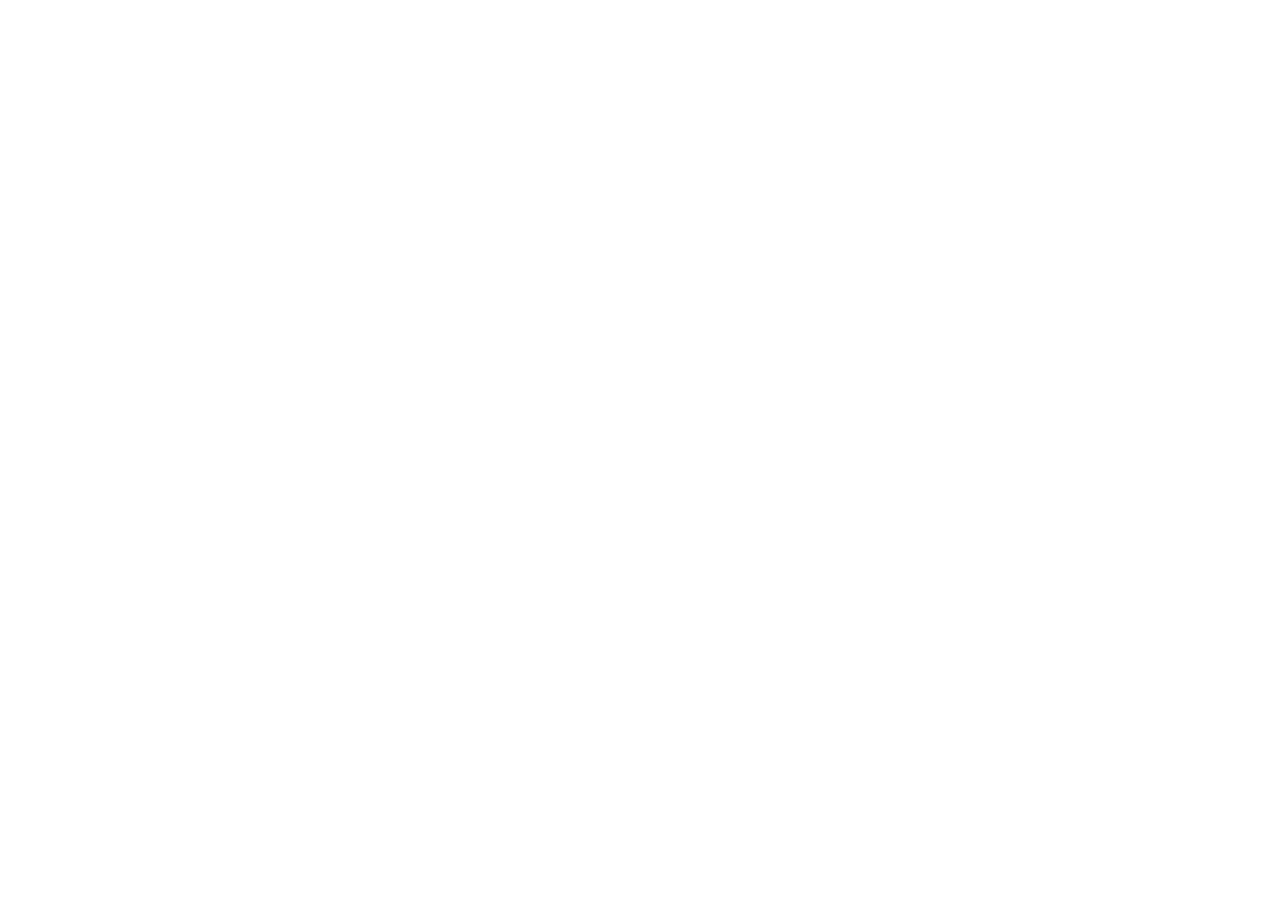
==== index.html @ fb5edd73 "update: latest changes" ====
<!doctype html>
<html lang="en">
  <head>
    <meta charset="UTF-8" />
    <meta name="viewport" content="width=device-width, initial-scale=1.0" />
    <title>CodeAudit Report</title>
  </head>
  <body>
    <div id="root"></div>
    <script type="module" src="/src/main.tsx"></script>
  </body>
</html>
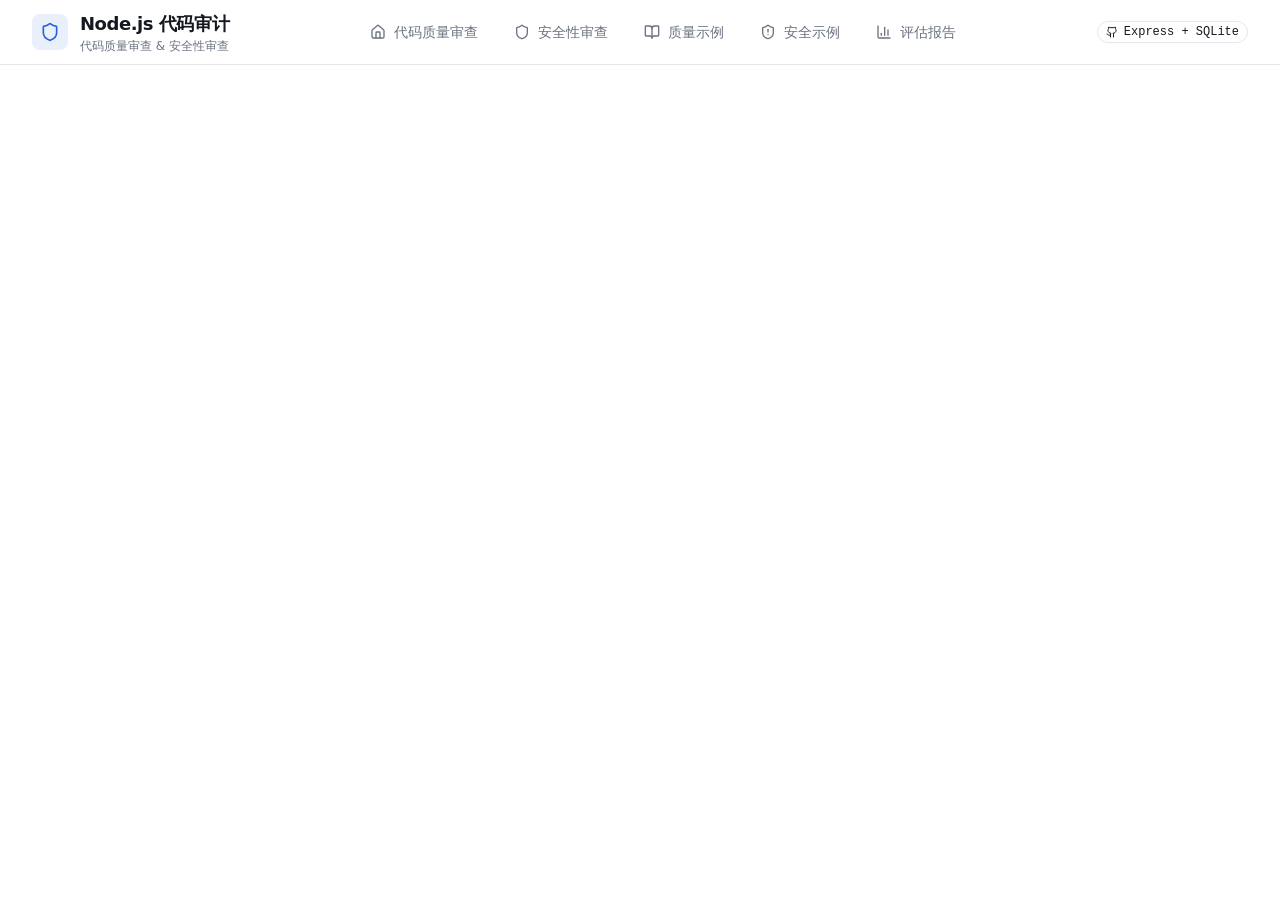
==== commit eef20f9d: "deploy: add evaluation report + nav button + readme update" ====
--- a/index.html
+++ b/index.html
@@ -4,9 +4,10 @@
     <meta charset="UTF-8" />
     <meta name="viewport" content="width=device-width, initial-scale=1.0" />
     <title>CodeAudit Report</title>
+    <script type="module" crossorigin src="./assets/index-CVTYRbYo.js"></script>
+    <link rel="stylesheet" crossorigin href="./assets/index-BTT6XHbh.css">
   </head>
   <body>
     <div id="root"></div>
-    <script type="module" src="/src/main.tsx"></script>
   </body>
 </html>
--- a/assets/index-BTT6XHbh.css
+++ b/assets/index-BTT6XHbh.css
@@ -0,0 +1 @@
+*,:before,:after{--tw-border-spacing-x: 0;--tw-border-spacing-y: 0;--tw-translate-x: 0;--tw-translate-y: 0;--tw-rotate: 0;--tw-skew-x: 0;--tw-skew-y: 0;--tw-scale-x: 1;--tw-scale-y: 1;--tw-pan-x: ;--tw-pan-y: ;--tw-pinch-zoom: ;--tw-scroll-snap-strictness: proximity;--tw-gradient-from-position: ;--tw-gradient-via-position: ;--tw-gradient-to-position: ;--tw-ordinal: ;--tw-slashed-zero: ;--tw-numeric-figure: ;--tw-numeric-spacing: ;--tw-numeric-fraction: ;--tw-ring-inset: ;--tw-ring-offset-width: 0px;--tw-ring-offset-color: #fff;--tw-ring-color: rgb(59 130 246 / .5);--tw-ring-offset-shadow: 0 0 #0000;--tw-ring-shadow: 0 0 #0000;--tw-shadow: 0 0 #0000;--tw-shadow-colored: 0 0 #0000;--tw-blur: ;--tw-brightness: ;--tw-contrast: ;--tw-grayscale: ;--tw-hue-rotate: ;--tw-invert: ;--tw-saturate: ;--tw-sepia: ;--tw-drop-shadow: ;--tw-backdrop-blur: ;--tw-backdrop-brightness: ;--tw-backdrop-contrast: ;--tw-backdrop-grayscale: ;--tw-backdrop-hue-rotate: ;--tw-backdrop-invert: ;--tw-backdrop-opacity: ;--tw-backdrop-saturate: ;--tw-backdrop-sepia: ;--tw-contain-size: ;--tw-contain-layout: ;--tw-contain-paint: ;--tw-contain-style: }::backdrop{--tw-border-spacing-x: 0;--tw-border-spacing-y: 0;--tw-translate-x: 0;--tw-translate-y: 0;--tw-rotate: 0;--tw-skew-x: 0;--tw-skew-y: 0;--tw-scale-x: 1;--tw-scale-y: 1;--tw-pan-x: ;--tw-pan-y: ;--tw-pinch-zoom: ;--tw-scroll-snap-strictness: proximity;--tw-gradient-from-position: ;--tw-gradient-via-position: ;--tw-gradient-to-position: ;--tw-ordinal: ;--tw-slashed-zero: ;--tw-numeric-figure: ;--tw-numeric-spacing: ;--tw-numeric-fraction: ;--tw-ring-inset: ;--tw-ring-offset-width: 0px;--tw-ring-offset-color: #fff;--tw-ring-color: rgb(59 130 246 / .5);--tw-ring-offset-shadow: 0 0 #0000;--tw-ring-shadow: 0 0 #0000;--tw-shadow: 0 0 #0000;--tw-shadow-colored: 0 0 #0000;--tw-blur: ;--tw-brightness: ;--tw-contrast: ;--tw-grayscale: ;--tw-hue-rotate: ;--tw-invert: ;--tw-saturate: ;--tw-sepia: ;--tw-drop-shadow: ;--tw-backdrop-blur: ;--tw-backdrop-brightness: ;--tw-backdrop-contrast: ;--tw-backdrop-grayscale: ;--tw-backdrop-hue-rotate: ;--tw-backdrop-invert: ;--tw-backdrop-opacity: ;--tw-backdrop-saturate: ;--tw-backdrop-sepia: ;--tw-contain-size: ;--tw-contain-layout: ;--tw-contain-paint: ;--tw-contain-style: }*,:before,:after{box-sizing:border-box;border-width:0;border-style:solid;border-color:#e5e7eb}:before,:after{--tw-content: ""}html,:host{line-height:1.5;-webkit-text-size-adjust:100%;-moz-tab-size:4;-o-tab-size:4;tab-size:4;font-family:ui-sans-serif,system-ui,sans-serif,"Apple Color Emoji","Segoe UI Emoji",Segoe UI Symbol,"Noto Color Emoji";font-feature-settings:normal;font-variation-settings:normal;-webkit-tap-highlight-color:transparent}body{margin:0;line-height:inherit}hr{height:0;color:inherit;border-top-width:1px}abbr:where([title]){-webkit-text-decoration:underline dotted;text-decoration:underline dotted}h1,h2,h3,h4,h5,h6{font-size:inherit;font-weight:inherit}a{color:inherit;text-decoration:inherit}b,strong{font-weight:bolder}code,kbd,samp,pre{font-family:ui-monospace,SFMono-Regular,Menlo,Monaco,Consolas,Liberation Mono,Courier New,monospace;font-feature-settings:normal;font-variation-settings:normal;font-size:1em}small{font-size:80%}sub,sup{font-size:75%;line-height:0;position:relative;vertical-align:baseline}sub{bottom:-.25em}sup{top:-.5em}table{text-indent:0;border-color:inherit;border-collapse:collapse}button,input,optgroup,select,textarea{font-family:inherit;font-feature-settings:inherit;font-variation-settings:inherit;font-size:100%;font-weight:inherit;line-height:inherit;letter-spacing:inherit;color:inherit;margin:0;padding:0}button,select{text-transform:none}button,input:where([type=button]),input:where([type=reset]),input:where([type=submit]){-webkit-appearance:button;background-color:transparent;background-image:none}:-moz-focusring{outline:auto}:-moz-ui-invalid{box-shadow:none}progress{vertical-align:baseline}::-webkit-inner-spin-button,::-webkit-outer-spin-button{height:auto}[type=search]{-webkit-appearance:textfield;outline-offset:-2px}::-webkit-search-decoration{-webkit-appearance:none}::-webkit-file-upload-button{-webkit-appearance:button;font:inherit}summary{display:list-item}blockquote,dl,dd,h1,h2,h3,h4,h5,h6,hr,figure,p,pre{margin:0}fieldset{margin:0;padding:0}legend{padding:0}ol,ul,menu{list-style:none;margin:0;padding:0}dialog{padding:0}textarea{resize:vertical}input::-moz-placeholder,textarea::-moz-placeholder{opacity:1;color:#9ca3af}input::placeholder,textarea::placeholder{opacity:1;color:#9ca3af}button,[role=button]{cursor:pointer}:disabled{cursor:default}img,svg,video,canvas,audio,iframe,embed,object{display:block;vertical-align:middle}img,video{max-width:100%;height:auto}[hidden]:where(:not([hidden=until-found])){display:none}:root{--background: 0 0% 100%;--foreground: 220 20% 10%;--card: 0 0% 100%;--card-foreground: 220 20% 10%;--popover: 0 0% 100%;--popover-foreground: 220 20% 10%;--primary: 220 70% 50%;--primary-foreground: 0 0% 100%;--secondary: 220 14% 96%;--secondary-foreground: 220 20% 20%;--muted: 220 14% 96%;--muted-foreground: 220 9% 46%;--accent: 220 14% 96%;--accent-foreground: 220 20% 20%;--destructive: 0 72% 51%;--destructive-foreground: 0 0% 100%;--border: 220 13% 91%;--input: 220 13% 91%;--ring: 220 70% 50%;--radius: .5rem;--sidebar-background: 0 0% 98%;--sidebar-foreground: 240 5% 26%;--sidebar-primary: 240 6% 10%;--sidebar-primary-foreground: 0 0% 98%;--sidebar-accent: 240 5% 96%;--sidebar-accent-foreground: 240 6% 10%;--sidebar-border: 220 13% 91%;--sidebar-ring: 220 70% 50%;--chart-1: 220 70% 50%;--chart-2: 160 60% 45%;--chart-3: 30 80% 55%;--chart-4: 280 65% 60%;--chart-5: 340 75% 55%}.dark{--background: 220 20% 6%;--foreground: 0 0% 95%;--card: 220 18% 10%;--card-foreground: 0 0% 95%;--popover: 220 18% 10%;--popover-foreground: 0 0% 95%;--primary: 220 70% 55%;--primary-foreground: 0 0% 100%;--secondary: 220 15% 18%;--secondary-foreground: 0 0% 90%;--muted: 220 15% 18%;--muted-foreground: 220 10% 60%;--accent: 220 15% 18%;--accent-foreground: 0 0% 90%;--destructive: 0 62% 55%;--destructive-foreground: 0 0% 100%;--border: 220 15% 20%;--input: 220 15% 20%;--ring: 220 70% 55%;--chart-1: 220 70% 55%;--chart-2: 160 60% 50%;--chart-3: 30 80% 60%;--chart-4: 280 65% 65%;--chart-5: 340 75% 60%}*{border-color:hsl(var(--border))}body{background-color:hsl(var(--background));color:hsl(var(--foreground));-webkit-font-smoothing:antialiased;-moz-osx-font-smoothing:grayscale}.audit-card{border-radius:var(--radius);border-width:1px;background-color:hsl(var(--card));padding:1.5rem;transition-property:all;transition-timing-function:cubic-bezier(.4,0,.2,1);transition-duration:.2s;animation-duration:.2s}.audit-card:hover{border-color:hsl(var(--primary) / .2);--tw-shadow: 0 4px 6px -1px rgb(0 0 0 / .1), 0 2px 4px -2px rgb(0 0 0 / .1);--tw-shadow-colored: 0 4px 6px -1px var(--tw-shadow-color), 0 2px 4px -2px var(--tw-shadow-color);box-shadow:var(--tw-ring-offset-shadow, 0 0 #0000),var(--tw-ring-shadow, 0 0 #0000),var(--tw-shadow)}.severity-badge-notice{display:inline-flex;align-items:center;gap:.25rem;border-radius:9999px;border-width:1px;--tw-border-opacity: 1;border-color:rgb(229 231 235 / var(--tw-border-opacity, 1));--tw-bg-opacity: 1;background-color:rgb(243 244 246 / var(--tw-bg-opacity, 1));padding:.125rem .5rem;font-size:.75rem;line-height:1rem;font-weight:500;--tw-text-opacity: 1;color:rgb(55 65 81 / var(--tw-text-opacity, 1))}.severity-badge-notice:is(.dark *){--tw-border-opacity: 1;border-color:rgb(55 65 81 / var(--tw-border-opacity, 1));--tw-bg-opacity: 1;background-color:rgb(31 41 55 / var(--tw-bg-opacity, 1));--tw-text-opacity: 1;color:rgb(156 163 175 / var(--tw-text-opacity, 1))}.severity-badge-critical{display:inline-flex;align-items:center;gap:.375rem;border-radius:9999px;--tw-bg-opacity: 1;background-color:rgb(254 226 226 / var(--tw-bg-opacity, 1));padding:.125rem .625rem;font-size:.75rem;line-height:1rem;font-weight:600;--tw-text-opacity: 1;color:rgb(185 28 28 / var(--tw-text-opacity, 1))}.severity-badge-critical:is(.dark *){background-color:#7f1d1d4d;--tw-text-opacity: 1;color:rgb(248 113 113 / var(--tw-text-opacity, 1))}.severity-badge-warning{display:inline-flex;align-items:center;gap:.375rem;border-radius:9999px;--tw-bg-opacity: 1;background-color:rgb(254 243 199 / var(--tw-bg-opacity, 1));padding:.125rem .625rem;font-size:.75rem;line-height:1rem;font-weight:600;--tw-text-opacity: 1;color:rgb(180 83 9 / var(--tw-text-opacity, 1))}.severity-badge-warning:is(.dark *){background-color:#78350f4d;--tw-text-opacity: 1;color:rgb(251 191 36 / var(--tw-text-opacity, 1))}.severity-badge-info{display:inline-flex;align-items:center;gap:.375rem;border-radius:9999px;--tw-bg-opacity: 1;background-color:rgb(219 234 254 / var(--tw-bg-opacity, 1));padding:.125rem .625rem;font-size:.75rem;line-height:1rem;font-weight:600;--tw-text-opacity: 1;color:rgb(29 78 216 / var(--tw-text-opacity, 1))}.severity-badge-info:is(.dark *){background-color:#1e3a8a4d;--tw-text-opacity: 1;color:rgb(96 165 250 / var(--tw-text-opacity, 1))}.code-block{overflow-x:auto;border-radius:calc(var(--radius) - 2px);--tw-bg-opacity: 1;background-color:rgb(2 6 23 / var(--tw-bg-opacity, 1));padding:1rem;font-family:ui-monospace,SFMono-Regular,Menlo,Monaco,Consolas,Liberation Mono,Courier New,monospace;font-size:.875rem;line-height:1.25rem;--tw-text-opacity: 1;color:rgb(241 245 249 / var(--tw-text-opacity, 1))}.checklist-item{display:flex;align-items:flex-start;gap:.75rem;border-radius:var(--radius);padding:.75rem 1rem;transition-property:color,background-color,border-color,text-decoration-color,fill,stroke;transition-timing-function:cubic-bezier(.4,0,.2,1);transition-duration:.15s}.checklist-item:hover{background-color:hsl(var(--muted) / .5)}.sr-only{position:absolute;width:1px;height:1px;padding:0;margin:-1px;overflow:hidden;clip:rect(0,0,0,0);white-space:nowrap;border-width:0}.pointer-events-none{pointer-events:none}.visible{visibility:visible}.invisible{visibility:hidden}.static{position:static}.fixed{position:fixed}.absolute{position:absolute}.relative{position:relative}.sticky{position:sticky}.inset-0{inset:0}.inset-x-0{left:0;right:0}.inset-y-0{top:0;bottom:0}.-bottom-12{bottom:-3rem}.-left-12{left:-3rem}.-right-12{right:-3rem}.-top-12{top:-3rem}.bottom-0{bottom:0}.left-0{left:0}.left-1\/2{left:50%}.left-2{left:.5rem}.left-\[50\%\]{left:50%}.right-0{right:0}.right-1{right:.25rem}.right-2{right:.5rem}.right-3{right:.75rem}.right-4{right:1rem}.top-0{top:0}.top-1\.5{top:.375rem}.top-1\/2{top:50%}.top-3\.5{top:.875rem}.top-4{top:1rem}.top-\[1px\]{top:1px}.top-\[50\%\]{top:50%}.top-\[60\%\]{top:60%}.top-full{top:100%}.isolate{isolation:isolate}.z-10{z-index:10}.z-20{z-index:20}.z-50{z-index:50}.z-\[1\]{z-index:1}.order-first{order:-9999}.order-last{order:9999}.col-start-2{grid-column-start:2}.row-span-2{grid-row:span 2 / span 2}.row-start-1{grid-row-start:1}.\!m-0{margin:0!important}.-mx-1{margin-left:-.25rem;margin-right:-.25rem}.-my-2{margin-top:-.5rem;margin-bottom:-.5rem}.mx-2{margin-left:.5rem;margin-right:.5rem}.mx-3\.5{margin-left:.875rem;margin-right:.875rem}.mx-auto{margin-left:auto;margin-right:auto}.my-0{margin-top:0;margin-bottom:0}.my-0\.5{margin-top:.125rem;margin-bottom:.125rem}.my-1{margin-top:.25rem;margin-bottom:.25rem}.-ml-4{margin-left:-1rem}.-mt-4{margin-top:-1rem}.mb-2{margin-bottom:.5rem}.mb-3{margin-bottom:.75rem}.mb-4{margin-bottom:1rem}.ml-1{margin-left:.25rem}.ml-4{margin-left:1rem}.ml-auto{margin-left:auto}.mt-0\.5{margin-top:.125rem}.mt-1{margin-top:.25rem}.mt-1\.5{margin-top:.375rem}.mt-2{margin-top:.5rem}.mt-4{margin-top:1rem}.mt-5{margin-top:1.25rem}.mt-6{margin-top:1.5rem}.mt-8{margin-top:2rem}.mt-auto{margin-top:auto}.line-clamp-1{overflow:hidden;display:-webkit-box;-webkit-box-orient:vertical;-webkit-line-clamp:1}.line-clamp-2{overflow:hidden;display:-webkit-box;-webkit-box-orient:vertical;-webkit-line-clamp:2}.block{display:block}.flex{display:flex}.inline-flex{display:inline-flex}.table{display:table}.table-caption{display:table-caption}.table-cell{display:table-cell}.table-row{display:table-row}.grid{display:grid}.hidden{display:none}.aspect-square{aspect-ratio:1 / 1}.aspect-video{aspect-ratio:16 / 9}.size-10{width:2.5rem;height:2.5rem}.size-2{width:.5rem;height:.5rem}.size-2\.5{width:.625rem;height:.625rem}.size-3{width:.75rem;height:.75rem}.size-3\.5{width:.875rem;height:.875rem}.size-4{width:1rem;height:1rem}.size-6{width:1.5rem;height:1.5rem}.size-7{width:1.75rem;height:1.75rem}.size-8{width:2rem;height:2rem}.size-9{width:2.25rem;height:2.25rem}.size-auto{width:auto;height:auto}.size-full{width:100%;height:100%}.h-1\.5{height:.375rem}.h-10{height:2.5rem}.h-12{height:3rem}.h-16{height:4rem}.h-2{height:.5rem}.h-2\.5{height:.625rem}.h-20{height:5rem}.h-3{height:.75rem}.h-3\.5{height:.875rem}.h-4{height:1rem}.h-5{height:1.25rem}.h-6{height:1.5rem}.h-7{height:1.75rem}.h-8{height:2rem}.h-9{height:2.25rem}.h-\[1\.15rem\]{height:1.15rem}.h-\[calc\(100\%-1px\)\]{height:calc(100% - 1px)}.h-\[var\(--radix-navigation-menu-viewport-height\)\]{height:var(--radix-navigation-menu-viewport-height)}.h-\[var\(--radix-select-trigger-height\)\]{height:var(--radix-select-trigger-height)}.h-auto{height:auto}.h-full{height:100%}.h-px{height:1px}.h-svh{height:100svh}.max-h-\[300px\]{max-height:300px}.max-h-\[60vh\]{max-height:60vh}.min-h-0{min-height:0px}.min-h-16{min-height:4rem}.min-h-4{min-height:1rem}.min-h-screen{min-height:100vh}.min-h-svh{min-height:100svh}.w-0{width:0px}.w-1{width:.25rem}.w-10{width:2.5rem}.w-12{width:3rem}.w-2{width:.5rem}.w-2\.5{width:.625rem}.w-20{width:5rem}.w-3{width:.75rem}.w-3\.5{width:.875rem}.w-3\/4{width:75%}.w-4{width:1rem}.w-5{width:1.25rem}.w-6{width:1.5rem}.w-64{width:16rem}.w-72{width:18rem}.w-8{width:2rem}.w-9{width:2.25rem}.w-\[100px\]{width:100px}.w-auto{width:auto}.w-fit{width:-moz-fit-content;width:fit-content}.w-full{width:100%}.w-max{width:-moz-max-content;width:max-content}.w-px{width:1px}.min-w-0{min-width:0px}.min-w-10{min-width:2.5rem}.min-w-5{min-width:1.25rem}.min-w-8{min-width:2rem}.min-w-9{min-width:2.25rem}.min-w-\[12rem\]{min-width:12rem}.min-w-\[8rem\]{min-width:8rem}.min-w-\[var\(--radix-select-trigger-width\)\]{min-width:var(--radix-select-trigger-width)}.max-w-2xl{max-width:42rem}.max-w-7xl{max-width:80rem}.max-w-\[calc\(100\%-2rem\)\]{max-width:calc(100% - 2rem)}.max-w-max{max-width:-moz-max-content;max-width:max-content}.max-w-sm{max-width:24rem}.max-w-xl{max-width:36rem}.flex-1{flex:1 1 0%}.shrink-0{flex-shrink:0}.grow{flex-grow:1}.grow-0{flex-grow:0}.basis-full{flex-basis:100%}.caption-bottom{caption-side:bottom}.border-collapse{border-collapse:collapse}.-translate-x-1\/2{--tw-translate-x: -50%;transform:translate(var(--tw-translate-x),var(--tw-translate-y)) rotate(var(--tw-rotate)) skew(var(--tw-skew-x)) skewY(var(--tw-skew-y)) scaleX(var(--tw-scale-x)) scaleY(var(--tw-scale-y))}.-translate-x-px{--tw-translate-x: -1px;transform:translate(var(--tw-translate-x),var(--tw-translate-y)) rotate(var(--tw-rotate)) skew(var(--tw-skew-x)) skewY(var(--tw-skew-y)) scaleX(var(--tw-scale-x)) scaleY(var(--tw-scale-y))}.-translate-y-1\/2{--tw-translate-y: -50%;transform:translate(var(--tw-translate-x),var(--tw-translate-y)) rotate(var(--tw-rotate)) skew(var(--tw-skew-x)) skewY(var(--tw-skew-y)) scaleX(var(--tw-scale-x)) scaleY(var(--tw-scale-y))}.translate-x-\[-50\%\]{--tw-translate-x: -50%;transform:translate(var(--tw-translate-x),var(--tw-translate-y)) rotate(var(--tw-rotate)) skew(var(--tw-skew-x)) skewY(var(--tw-skew-y)) scaleX(var(--tw-scale-x)) scaleY(var(--tw-scale-y))}.translate-x-px{--tw-translate-x: 1px;transform:translate(var(--tw-translate-x),var(--tw-translate-y)) rotate(var(--tw-rotate)) skew(var(--tw-skew-x)) skewY(var(--tw-skew-y)) scaleX(var(--tw-scale-x)) scaleY(var(--tw-scale-y))}.translate-y-0\.5{--tw-translate-y: .125rem;transform:translate(var(--tw-translate-x),var(--tw-translate-y)) rotate(var(--tw-rotate)) skew(var(--tw-skew-x)) skewY(var(--tw-skew-y)) scaleX(var(--tw-scale-x)) scaleY(var(--tw-scale-y))}.translate-y-\[-50\%\]{--tw-translate-y: -50%;transform:translate(var(--tw-translate-x),var(--tw-translate-y)) rotate(var(--tw-rotate)) skew(var(--tw-skew-x)) skewY(var(--tw-skew-y)) scaleX(var(--tw-scale-x)) scaleY(var(--tw-scale-y))}.translate-y-\[calc\(-50\%_-_2px\)\]{--tw-translate-y: calc(-50% - 2px) ;transform:translate(var(--tw-translate-x),var(--tw-translate-y)) rotate(var(--tw-rotate)) skew(var(--tw-skew-x)) skewY(var(--tw-skew-y)) scaleX(var(--tw-scale-x)) scaleY(var(--tw-scale-y))}.rotate-45{--tw-rotate: 45deg;transform:translate(var(--tw-translate-x),var(--tw-translate-y)) rotate(var(--tw-rotate)) skew(var(--tw-skew-x)) skewY(var(--tw-skew-y)) scaleX(var(--tw-scale-x)) scaleY(var(--tw-scale-y))}.rotate-90{--tw-rotate: 90deg;transform:translate(var(--tw-translate-x),var(--tw-translate-y)) rotate(var(--tw-rotate)) skew(var(--tw-skew-x)) skewY(var(--tw-skew-y)) scaleX(var(--tw-scale-x)) scaleY(var(--tw-scale-y))}.scale-\[1\.01\]{--tw-scale-x: 1.01;--tw-scale-y: 1.01;transform:translate(var(--tw-translate-x),var(--tw-translate-y)) rotate(var(--tw-rotate)) skew(var(--tw-skew-x)) skewY(var(--tw-skew-y)) scaleX(var(--tw-scale-x)) scaleY(var(--tw-scale-y))}.transform{transform:translate(var(--tw-translate-x),var(--tw-translate-y)) rotate(var(--tw-rotate)) skew(var(--tw-skew-x)) skewY(var(--tw-skew-y)) scaleX(var(--tw-scale-x)) scaleY(var(--tw-scale-y))}@keyframes caret-blink{0%,70%,to{opacity:1}20%,50%{opacity:0}}.animate-caret-blink{animation:caret-blink 1.25s ease-out infinite}@keyframes pulse{50%{opacity:.5}}.animate-pulse{animation:pulse 2s cubic-bezier(.4,0,.6,1) infinite}@keyframes spin{to{transform:rotate(360deg)}}.animate-spin{animation:spin 1s linear infinite}.cursor-default{cursor:default}.cursor-pointer{cursor:pointer}.cursor-text{cursor:text}.touch-none{touch-action:none}.select-none{-webkit-user-select:none;-moz-user-select:none;user-select:none}.select-all{-webkit-user-select:all;-moz-user-select:all;user-select:all}.resize-none{resize:none}.scroll-my-1{scroll-margin-top:.25rem;scroll-margin-bottom:.25rem}.scroll-py-1{scroll-padding-top:.25rem;scroll-padding-bottom:.25rem}.list-disc{list-style-type:disc}.list-none{list-style-type:none}.auto-rows-min{grid-auto-rows:min-content}.grid-cols-1{grid-template-columns:repeat(1,minmax(0,1fr))}.grid-cols-2{grid-template-columns:repeat(2,minmax(0,1fr))}.grid-cols-\[0_1fr\]{grid-template-columns:0 1fr}.grid-rows-\[auto_auto\]{grid-template-rows:auto auto}.flex-row{flex-direction:row}.flex-col{flex-direction:column}.flex-col-reverse{flex-direction:column-reverse}.flex-wrap{flex-wrap:wrap}.place-content-center{place-content:center}.items-start{align-items:flex-start}.items-end{align-items:flex-end}.items-center{align-items:center}.items-stretch{align-items:stretch}.justify-start{justify-content:flex-start}.justify-center{justify-content:center}.justify-between{justify-content:space-between}.justify-items-start{justify-items:start}.gap-0\.5{gap:.125rem}.gap-1{gap:.25rem}.gap-1\.5{gap:.375rem}.gap-2{gap:.5rem}.gap-2\.5{gap:.625rem}.gap-3{gap:.75rem}.gap-4{gap:1rem}.gap-5{gap:1.25rem}.gap-6{gap:1.5rem}.gap-7{gap:1.75rem}.gap-8{gap:2rem}.gap-\[--spacing\(var\(--gap\)\)\]{gap:var(--spacing(var(--gap)))}.gap-y-0\.5{row-gap:.125rem}.space-y-1>:not([hidden])~:not([hidden]){--tw-space-y-reverse: 0;margin-top:calc(.25rem * calc(1 - var(--tw-space-y-reverse)));margin-bottom:calc(.25rem * var(--tw-space-y-reverse))}.space-y-2>:not([hidden])~:not([hidden]){--tw-space-y-reverse: 0;margin-top:calc(.5rem * calc(1 - var(--tw-space-y-reverse)));margin-bottom:calc(.5rem * var(--tw-space-y-reverse))}.space-y-3>:not([hidden])~:not([hidden]){--tw-space-y-reverse: 0;margin-top:calc(.75rem * calc(1 - var(--tw-space-y-reverse)));margin-bottom:calc(.75rem * var(--tw-space-y-reverse))}.space-y-4>:not([hidden])~:not([hidden]){--tw-space-y-reverse: 0;margin-top:calc(1rem * calc(1 - var(--tw-space-y-reverse)));margin-bottom:calc(1rem * var(--tw-space-y-reverse))}.space-y-5>:not([hidden])~:not([hidden]){--tw-space-y-reverse: 0;margin-top:calc(1.25rem * calc(1 - var(--tw-space-y-reverse)));margin-bottom:calc(1.25rem * var(--tw-space-y-reverse))}.space-y-6>:not([hidden])~:not([hidden]){--tw-space-y-reverse: 0;margin-top:calc(1.5rem * calc(1 - var(--tw-space-y-reverse)));margin-bottom:calc(1.5rem * var(--tw-space-y-reverse))}.space-y-8>:not([hidden])~:not([hidden]){--tw-space-y-reverse: 0;margin-top:calc(2rem * calc(1 - var(--tw-space-y-reverse)));margin-bottom:calc(2rem * var(--tw-space-y-reverse))}.self-start{align-self:flex-start}.self-stretch{align-self:stretch}.justify-self-end{justify-self:end}.overflow-auto{overflow:auto}.overflow-hidden{overflow:hidden}.overflow-x-auto{overflow-x:auto}.overflow-y-auto{overflow-y:auto}.overflow-x-hidden{overflow-x:hidden}.truncate{overflow:hidden;text-overflow:ellipsis;white-space:nowrap}.whitespace-nowrap{white-space:nowrap}.text-balance{text-wrap:balance}.break-words{overflow-wrap:break-word}.rounded-2xl{border-radius:1rem}.rounded-\[2px\]{border-radius:2px}.rounded-\[4px\]{border-radius:4px}.rounded-\[calc\(var\(--radius\)-5px\)\]{border-radius:calc(var(--radius) - 5px)}.rounded-\[inherit\]{border-radius:inherit}.rounded-full{border-radius:9999px}.rounded-lg{border-radius:var(--radius)}.rounded-md{border-radius:calc(var(--radius) - 2px)}.rounded-none{border-radius:0}.rounded-sm{border-radius:calc(var(--radius) - 4px)}.rounded-xl{border-radius:calc(var(--radius) + 4px)}.rounded-xs{border-radius:calc(var(--radius) - 6px)}.rounded-l-md{border-top-left-radius:calc(var(--radius) - 2px);border-bottom-left-radius:calc(var(--radius) - 2px)}.rounded-r-md{border-top-right-radius:calc(var(--radius) - 2px);border-bottom-right-radius:calc(var(--radius) - 2px)}.rounded-tl-sm{border-top-left-radius:calc(var(--radius) - 4px)}.border{border-width:1px}.border-0{border-width:0px}.border-2{border-width:2px}.border-\[1\.5px\]{border-width:1.5px}.border-y{border-top-width:1px;border-bottom-width:1px}.border-b{border-bottom-width:1px}.border-l{border-left-width:1px}.border-l-4{border-left-width:4px}.border-r{border-right-width:1px}.border-t{border-top-width:1px}.border-dashed{border-style:dashed}.border-border{border-color:hsl(var(--border))}.border-border\/50{border-color:hsl(var(--border) / .5)}.border-green-200{--tw-border-opacity: 1;border-color:rgb(187 247 208 / var(--tw-border-opacity, 1))}.border-input{border-color:hsl(var(--input))}.border-muted-foreground\/25{border-color:hsl(var(--muted-foreground) / .25)}.border-muted-foreground\/30{border-color:hsl(var(--muted-foreground) / .3)}.border-primary{border-color:hsl(var(--primary))}.border-primary\/20{border-color:hsl(var(--primary) / .2)}.border-red-400{--tw-border-opacity: 1;border-color:rgb(248 113 113 / var(--tw-border-opacity, 1))}.border-red-400\/20{border-color:#f8717133}.border-sidebar-border{border-color:hsl(var(--sidebar-border))}.border-transparent{border-color:transparent}.border-l-amber-500{--tw-border-opacity: 1;border-left-color:rgb(245 158 11 / var(--tw-border-opacity, 1))}.border-l-blue-500{--tw-border-opacity: 1;border-left-color:rgb(59 130 246 / var(--tw-border-opacity, 1))}.border-l-green-500{--tw-border-opacity: 1;border-left-color:rgb(34 197 94 / var(--tw-border-opacity, 1))}.border-l-purple-500{--tw-border-opacity: 1;border-left-color:rgb(168 85 247 / var(--tw-border-opacity, 1))}.border-l-red-500{--tw-border-opacity: 1;border-left-color:rgb(239 68 68 / var(--tw-border-opacity, 1))}.border-l-transparent{border-left-color:transparent}.border-t-transparent{border-top-color:transparent}.bg-accent{background-color:hsl(var(--accent))}.bg-amber-100{--tw-bg-opacity: 1;background-color:rgb(254 243 199 / var(--tw-bg-opacity, 1))}.bg-background{background-color:hsl(var(--background))}.bg-black\/50{background-color:#00000080}.bg-blue-100{--tw-bg-opacity: 1;background-color:rgb(219 234 254 / var(--tw-bg-opacity, 1))}.bg-border{background-color:hsl(var(--border))}.bg-card{background-color:hsl(var(--card))}.bg-destructive{--tw-bg-opacity: 1;background-color:hsl(var(--destructive) / var(--tw-bg-opacity, 1))}.bg-foreground{background-color:hsl(var(--foreground))}.bg-green-100{--tw-bg-opacity: 1;background-color:rgb(220 252 231 / var(--tw-bg-opacity, 1))}.bg-green-50{--tw-bg-opacity: 1;background-color:rgb(240 253 244 / var(--tw-bg-opacity, 1))}.bg-green-50\/50{background-color:#f0fdf480}.bg-input{background-color:hsl(var(--input))}.bg-muted{background-color:hsl(var(--muted))}.bg-muted\/50{background-color:hsl(var(--muted) / .5)}.bg-popover{background-color:hsl(var(--popover))}.bg-primary{background-color:hsl(var(--primary))}.bg-primary\/10{background-color:hsl(var(--primary) / .1)}.bg-primary\/20{background-color:hsl(var(--primary) / .2)}.bg-primary\/5{background-color:hsl(var(--primary) / .05)}.bg-purple-100{--tw-bg-opacity: 1;background-color:rgb(243 232 255 / var(--tw-bg-opacity, 1))}.bg-red-100{--tw-bg-opacity: 1;background-color:rgb(254 226 226 / var(--tw-bg-opacity, 1))}.bg-red-50{--tw-bg-opacity: 1;background-color:rgb(254 242 242 / var(--tw-bg-opacity, 1))}.bg-red-50\/50{background-color:#fef2f280}.bg-red-500\/10{background-color:#ef44441a}.bg-red-500\/5{background-color:#ef44440d}.bg-red-600{--tw-bg-opacity: 1;background-color:rgb(220 38 38 / var(--tw-bg-opacity, 1))}.bg-secondary{background-color:hsl(var(--secondary))}.bg-sidebar{background-color:hsl(var(--sidebar-background))}.bg-sidebar-border{background-color:hsl(var(--sidebar-border))}.bg-transparent{background-color:transparent}.bg-white{--tw-bg-opacity: 1;background-color:rgb(255 255 255 / var(--tw-bg-opacity, 1))}.bg-gradient-to-r{background-image:linear-gradient(to right,var(--tw-gradient-stops))}.from-primary\/5{--tw-gradient-from: hsl(var(--primary) / .05) var(--tw-gradient-from-position);--tw-gradient-to: hsl(var(--primary) / 0) var(--tw-gradient-to-position);--tw-gradient-stops: var(--tw-gradient-from), var(--tw-gradient-to)}.from-red-50\/50{--tw-gradient-from: rgb(254 242 242 / .5) var(--tw-gradient-from-position);--tw-gradient-to: rgb(254 242 242 / 0) var(--tw-gradient-to-position);--tw-gradient-stops: var(--tw-gradient-from), var(--tw-gradient-to)}.via-primary\/10{--tw-gradient-to: hsl(var(--primary) / 0) var(--tw-gradient-to-position);--tw-gradient-stops: var(--tw-gradient-from), hsl(var(--primary) / .1) var(--tw-gradient-via-position), var(--tw-gradient-to)}.via-red-100\/30{--tw-gradient-to: rgb(254 226 226 / 0) var(--tw-gradient-to-position);--tw-gradient-stops: var(--tw-gradient-from), rgb(254 226 226 / .3) var(--tw-gradient-via-position), var(--tw-gradient-to)}.to-primary\/5{--tw-gradient-to: hsl(var(--primary) / .05) var(--tw-gradient-to-position)}.to-red-50\/50{--tw-gradient-to: rgb(254 242 242 / .5) var(--tw-gradient-to-position)}.fill-current{fill:currentColor}.fill-foreground{fill:hsl(var(--foreground))}.fill-primary{fill:hsl(var(--primary))}.p-0{padding:0}.p-1{padding:.25rem}.p-1\.5{padding:.375rem}.p-12{padding:3rem}.p-2{padding:.5rem}.p-2\.5{padding:.625rem}.p-3{padding:.75rem}.p-4{padding:1rem}.p-5{padding:1.25rem}.p-6{padding:1.5rem}.p-\[3px\]{padding:3px}.p-px{padding:1px}.px-1{padding-left:.25rem;padding-right:.25rem}.px-1\.5{padding-left:.375rem;padding-right:.375rem}.px-2{padding-left:.5rem;padding-right:.5rem}.px-2\.5{padding-left:.625rem;padding-right:.625rem}.px-3{padding-left:.75rem;padding-right:.75rem}.px-4{padding-left:1rem;padding-right:1rem}.px-6{padding-left:1.5rem;padding-right:1.5rem}.px-8{padding-left:2rem;padding-right:2rem}.py-0\.5{padding-top:.125rem;padding-bottom:.125rem}.py-1{padding-top:.25rem;padding-bottom:.25rem}.py-1\.5{padding-top:.375rem;padding-bottom:.375rem}.py-12{padding-top:3rem;padding-bottom:3rem}.py-16{padding-top:4rem;padding-bottom:4rem}.py-2{padding-top:.5rem;padding-bottom:.5rem}.py-2\.5{padding-top:.625rem;padding-bottom:.625rem}.py-20{padding-top:5rem;padding-bottom:5rem}.py-3{padding-top:.75rem;padding-bottom:.75rem}.py-4{padding-top:1rem;padding-bottom:1rem}.py-6{padding-top:1.5rem;padding-bottom:1.5rem}.py-8{padding-top:2rem;padding-bottom:2rem}.pb-2{padding-bottom:.5rem}.pb-3{padding-bottom:.75rem}.pb-4{padding-bottom:1rem}.pb-8{padding-bottom:2rem}.pl-2{padding-left:.5rem}.pl-3{padding-left:.75rem}.pl-4{padding-left:1rem}.pl-8{padding-left:2rem}.pr-1{padding-right:.25rem}.pr-2{padding-right:.5rem}.pr-2\.5{padding-right:.625rem}.pr-3{padding-right:.75rem}.pr-4{padding-right:1rem}.pr-8{padding-right:2rem}.pt-0{padding-top:0}.pt-2{padding-top:.5rem}.pt-3{padding-top:.75rem}.pt-4{padding-top:1rem}.pt-6{padding-top:1.5rem}.text-left{text-align:left}.text-center{text-align:center}.align-middle{vertical-align:middle}.font-mono{font-family:ui-monospace,SFMono-Regular,Menlo,Monaco,Consolas,Liberation Mono,Courier New,monospace}.font-sans{font-family:ui-sans-serif,system-ui,sans-serif,"Apple Color Emoji","Segoe UI Emoji",Segoe UI Symbol,"Noto Color Emoji"}.text-2xl{font-size:1.5rem;line-height:2rem}.text-3xl{font-size:1.875rem;line-height:2.25rem}.text-\[0\.8rem\]{font-size:.8rem}.text-base{font-size:1rem;line-height:1.5rem}.text-lg{font-size:1.125rem;line-height:1.75rem}.text-sm{font-size:.875rem;line-height:1.25rem}.text-sm\/relaxed{font-size:.875rem;line-height:1.625}.text-xl{font-size:1.25rem;line-height:1.75rem}.text-xs{font-size:.75rem;line-height:1rem}.font-bold{font-weight:700}.font-medium{font-weight:500}.font-normal{font-weight:400}.font-semibold{font-weight:600}.capitalize{text-transform:capitalize}.tabular-nums{--tw-numeric-spacing: tabular-nums;font-variant-numeric:var(--tw-ordinal) var(--tw-slashed-zero) var(--tw-numeric-figure) var(--tw-numeric-spacing) var(--tw-numeric-fraction)}.leading-none{line-height:1}.leading-normal{line-height:1.5}.leading-relaxed{line-height:1.625}.leading-snug{line-height:1.375}.tracking-tight{letter-spacing:-.025em}.tracking-widest{letter-spacing:.1em}.text-accent-foreground{color:hsl(var(--accent-foreground))}.text-amber-500{--tw-text-opacity: 1;color:rgb(245 158 11 / var(--tw-text-opacity, 1))}.text-amber-600{--tw-text-opacity: 1;color:rgb(217 119 6 / var(--tw-text-opacity, 1))}.text-amber-700{--tw-text-opacity: 1;color:rgb(180 83 9 / var(--tw-text-opacity, 1))}.text-background{color:hsl(var(--background))}.text-blue-500{--tw-text-opacity: 1;color:rgb(59 130 246 / var(--tw-text-opacity, 1))}.text-blue-600{--tw-text-opacity: 1;color:rgb(37 99 235 / var(--tw-text-opacity, 1))}.text-blue-700{--tw-text-opacity: 1;color:rgb(29 78 216 / var(--tw-text-opacity, 1))}.text-card-foreground{color:hsl(var(--card-foreground))}.text-current{color:currentColor}.text-destructive{--tw-text-opacity: 1;color:hsl(var(--destructive) / var(--tw-text-opacity, 1))}.text-foreground{color:hsl(var(--foreground))}.text-gray-600{--tw-text-opacity: 1;color:rgb(75 85 99 / var(--tw-text-opacity, 1))}.text-green-500{--tw-text-opacity: 1;color:rgb(34 197 94 / var(--tw-text-opacity, 1))}.text-green-600{--tw-text-opacity: 1;color:rgb(22 163 74 / var(--tw-text-opacity, 1))}.text-green-700{--tw-text-opacity: 1;color:rgb(21 128 61 / var(--tw-text-opacity, 1))}.text-muted-foreground{color:hsl(var(--muted-foreground))}.text-muted-foreground\/60{color:hsl(var(--muted-foreground) / .6)}.text-muted-foreground\/70{color:hsl(var(--muted-foreground) / .7)}.text-popover-foreground{color:hsl(var(--popover-foreground))}.text-primary{color:hsl(var(--primary))}.text-primary-foreground{color:hsl(var(--primary-foreground))}.text-purple-500{--tw-text-opacity: 1;color:rgb(168 85 247 / var(--tw-text-opacity, 1))}.text-purple-600{--tw-text-opacity: 1;color:rgb(147 51 234 / var(--tw-text-opacity, 1))}.text-purple-700{--tw-text-opacity: 1;color:rgb(126 34 206 / var(--tw-text-opacity, 1))}.text-red-500{--tw-text-opacity: 1;color:rgb(239 68 68 / var(--tw-text-opacity, 1))}.text-red-600{--tw-text-opacity: 1;color:rgb(220 38 38 / var(--tw-text-opacity, 1))}.text-red-700{--tw-text-opacity: 1;color:rgb(185 28 28 / var(--tw-text-opacity, 1))}.text-secondary-foreground{color:hsl(var(--secondary-foreground))}.text-sidebar-foreground{color:hsl(var(--sidebar-foreground))}.text-sidebar-foreground\/70{color:hsl(var(--sidebar-foreground) / .7)}.text-white{--tw-text-opacity: 1;color:rgb(255 255 255 / var(--tw-text-opacity, 1))}.line-through{text-decoration-line:line-through}.underline-offset-4{text-underline-offset:4px}.opacity-0{opacity:0}.opacity-50{opacity:.5}.opacity-70{opacity:.7}.shadow{--tw-shadow: 0 1px 3px 0 rgb(0 0 0 / .1), 0 1px 2px -1px rgb(0 0 0 / .1);--tw-shadow-colored: 0 1px 3px 0 var(--tw-shadow-color), 0 1px 2px -1px var(--tw-shadow-color);box-shadow:var(--tw-ring-offset-shadow, 0 0 #0000),var(--tw-ring-shadow, 0 0 #0000),var(--tw-shadow)}.shadow-\[0_0_0_1px_hsl\(var\(--sidebar-border\)\)\]{--tw-shadow: 0 0 0 1px hsl(var(--sidebar-border));--tw-shadow-colored: 0 0 0 1px var(--tw-shadow-color);box-shadow:var(--tw-ring-offset-shadow, 0 0 #0000),var(--tw-ring-shadow, 0 0 #0000),var(--tw-shadow)}.shadow-lg{--tw-shadow: 0 10px 15px -3px rgb(0 0 0 / .1), 0 4px 6px -4px rgb(0 0 0 / .1);--tw-shadow-colored: 0 10px 15px -3px var(--tw-shadow-color), 0 4px 6px -4px var(--tw-shadow-color);box-shadow:var(--tw-ring-offset-shadow, 0 0 #0000),var(--tw-ring-shadow, 0 0 #0000),var(--tw-shadow)}.shadow-md{--tw-shadow: 0 4px 6px -1px rgb(0 0 0 / .1), 0 2px 4px -2px rgb(0 0 0 / .1);--tw-shadow-colored: 0 4px 6px -1px var(--tw-shadow-color), 0 2px 4px -2px var(--tw-shadow-color);box-shadow:var(--tw-ring-offset-shadow, 0 0 #0000),var(--tw-ring-shadow, 0 0 #0000),var(--tw-shadow)}.shadow-none{--tw-shadow: 0 0 #0000;--tw-shadow-colored: 0 0 #0000;box-shadow:var(--tw-ring-offset-shadow, 0 0 #0000),var(--tw-ring-shadow, 0 0 #0000),var(--tw-shadow)}.shadow-sm{--tw-shadow: 0 1px 2px 0 rgb(0 0 0 / .05);--tw-shadow-colored: 0 1px 2px 0 var(--tw-shadow-color);box-shadow:var(--tw-ring-offset-shadow, 0 0 #0000),var(--tw-ring-shadow, 0 0 #0000),var(--tw-shadow)}.shadow-xl{--tw-shadow: 0 20px 25px -5px rgb(0 0 0 / .1), 0 8px 10px -6px rgb(0 0 0 / .1);--tw-shadow-colored: 0 20px 25px -5px var(--tw-shadow-color), 0 8px 10px -6px var(--tw-shadow-color);box-shadow:var(--tw-ring-offset-shadow, 0 0 #0000),var(--tw-ring-shadow, 0 0 #0000),var(--tw-shadow)}.shadow-xs{--tw-shadow: 0 1px 2px 0 rgb(0 0 0 / .05);--tw-shadow-colored: 0 1px 2px 0 var(--tw-shadow-color);box-shadow:var(--tw-ring-offset-shadow, 0 0 #0000),var(--tw-ring-shadow, 0 0 #0000),var(--tw-shadow)}.shadow-primary\/20{--tw-shadow-color: hsl(var(--primary) / .2);--tw-shadow: var(--tw-shadow-colored)}.shadow-primary\/25{--tw-shadow-color: hsl(var(--primary) / .25);--tw-shadow: var(--tw-shadow-colored)}.shadow-red-600\/20{--tw-shadow-color: rgb(220 38 38 / .2);--tw-shadow: var(--tw-shadow-colored)}.shadow-red-600\/25{--tw-shadow-color: rgb(220 38 38 / .25);--tw-shadow: var(--tw-shadow-colored)}.outline-none{outline:2px solid transparent;outline-offset:2px}.outline{outline-style:solid}.ring-0{--tw-ring-offset-shadow: var(--tw-ring-inset) 0 0 0 var(--tw-ring-offset-width) var(--tw-ring-offset-color);--tw-ring-shadow: var(--tw-ring-inset) 0 0 0 calc(0px + var(--tw-ring-offset-width)) var(--tw-ring-color);box-shadow:var(--tw-ring-offset-shadow),var(--tw-ring-shadow),var(--tw-shadow, 0 0 #0000)}.ring-ring\/50{--tw-ring-color: hsl(var(--ring) / .5)}.ring-sidebar-ring{--tw-ring-color: hsl(var(--sidebar-ring))}.ring-offset-background{--tw-ring-offset-color: hsl(var(--background))}.filter{filter:var(--tw-blur) var(--tw-brightness) var(--tw-contrast) var(--tw-grayscale) var(--tw-hue-rotate) var(--tw-invert) var(--tw-saturate) var(--tw-sepia) var(--tw-drop-shadow)}.transition{transition-property:color,background-color,border-color,text-decoration-color,fill,stroke,opacity,box-shadow,transform,filter,backdrop-filter;transition-timing-function:cubic-bezier(.4,0,.2,1);transition-duration:.15s}.transition-\[color\,box-shadow\]{transition-property:color,box-shadow;transition-timing-function:cubic-bezier(.4,0,.2,1);transition-duration:.15s}.transition-\[left\,right\,width\]{transition-property:left,right,width;transition-timing-function:cubic-bezier(.4,0,.2,1);transition-duration:.15s}.transition-\[margin\,opacity\]{transition-property:margin,opacity;transition-timing-function:cubic-bezier(.4,0,.2,1);transition-duration:.15s}.transition-\[width\,height\,padding\]{transition-property:width,height,padding;transition-timing-function:cubic-bezier(.4,0,.2,1);transition-duration:.15s}.transition-\[width\]{transition-property:width;transition-timing-function:cubic-bezier(.4,0,.2,1);transition-duration:.15s}.transition-all{transition-property:all;transition-timing-function:cubic-bezier(.4,0,.2,1);transition-duration:.15s}.transition-colors{transition-property:color,background-color,border-color,text-decoration-color,fill,stroke;transition-timing-function:cubic-bezier(.4,0,.2,1);transition-duration:.15s}.transition-none{transition-property:none}.transition-opacity{transition-property:opacity;transition-timing-function:cubic-bezier(.4,0,.2,1);transition-duration:.15s}.transition-shadow{transition-property:box-shadow;transition-timing-function:cubic-bezier(.4,0,.2,1);transition-duration:.15s}.transition-transform{transition-property:transform;transition-timing-function:cubic-bezier(.4,0,.2,1);transition-duration:.15s}.duration-100{transition-duration:.1s}.duration-1000{transition-duration:1s}.duration-200{transition-duration:.2s}.duration-300{transition-duration:.3s}.ease-in-out{transition-timing-function:cubic-bezier(.4,0,.2,1)}.ease-linear{transition-timing-function:linear}@keyframes enter{0%{opacity:var(--tw-enter-opacity, 1);transform:translate3d(var(--tw-enter-translate-x, 0),var(--tw-enter-translate-y, 0),0) scale3d(var(--tw-enter-scale, 1),var(--tw-enter-scale, 1),var(--tw-enter-scale, 1)) rotate(var(--tw-enter-rotate, 0))}}@keyframes exit{to{opacity:var(--tw-exit-opacity, 1);transform:translate3d(var(--tw-exit-translate-x, 0),var(--tw-exit-translate-y, 0),0) scale3d(var(--tw-exit-scale, 1),var(--tw-exit-scale, 1),var(--tw-exit-scale, 1)) rotate(var(--tw-exit-rotate, 0))}}.animate-in{animation-name:enter;animation-duration:.15s;--tw-enter-opacity: initial;--tw-enter-scale: initial;--tw-enter-rotate: initial;--tw-enter-translate-x: initial;--tw-enter-translate-y: initial}.fade-in-0{--tw-enter-opacity: 0}.zoom-in-95{--tw-enter-scale: .95}.duration-100{animation-duration:.1s}.duration-1000{animation-duration:1s}.duration-200{animation-duration:.2s}.duration-300{animation-duration:.3s}.ease-in-out{animation-timing-function:cubic-bezier(.4,0,.2,1)}.ease-linear{animation-timing-function:linear}.\[--cell-size\:--spacing\(8\)\]{--cell-size: var(--spacing(8))}.selection\:bg-primary *::-moz-selection{background-color:hsl(var(--primary))}.selection\:bg-primary *::selection{background-color:hsl(var(--primary))}.selection\:text-primary-foreground *::-moz-selection{color:hsl(var(--primary-foreground))}.selection\:text-primary-foreground *::selection{color:hsl(var(--primary-foreground))}.selection\:bg-primary::-moz-selection{background-color:hsl(var(--primary))}.selection\:bg-primary::selection{background-color:hsl(var(--primary))}.selection\:text-primary-foreground::-moz-selection{color:hsl(var(--primary-foreground))}.selection\:text-primary-foreground::selection{color:hsl(var(--primary-foreground))}.file\:inline-flex::file-selector-button{display:inline-flex}.file\:h-7::file-selector-button{height:1.75rem}.file\:border-0::file-selector-button{border-width:0px}.file\:bg-transparent::file-selector-button{background-color:transparent}.file\:text-sm::file-selector-button{font-size:.875rem;line-height:1.25rem}.file\:font-medium::file-selector-button{font-weight:500}.file\:text-foreground::file-selector-button{color:hsl(var(--foreground))}.placeholder\:text-muted-foreground::-moz-placeholder{color:hsl(var(--muted-foreground))}.placeholder\:text-muted-foreground::placeholder{color:hsl(var(--muted-foreground))}.after\:absolute:after{content:var(--tw-content);position:absolute}.after\:-inset-2:after{content:var(--tw-content);inset:-.5rem}.after\:inset-y-0:after{content:var(--tw-content);top:0;bottom:0}.after\:left-1\/2:after{content:var(--tw-content);left:50%}.after\:w-1:after{content:var(--tw-content);width:.25rem}.after\:w-\[2px\]:after{content:var(--tw-content);width:2px}.after\:-translate-x-1\/2:after{content:var(--tw-content);--tw-translate-x: -50%;transform:translate(var(--tw-translate-x),var(--tw-translate-y)) rotate(var(--tw-rotate)) skew(var(--tw-skew-x)) skewY(var(--tw-skew-y)) scaleX(var(--tw-scale-x)) scaleY(var(--tw-scale-y))}.first\:rounded-l-md:first-child{border-top-left-radius:calc(var(--radius) - 2px);border-bottom-left-radius:calc(var(--radius) - 2px)}.first\:border-l:first-child{border-left-width:1px}.last\:mt-0:last-child{margin-top:0}.last\:rounded-r-md:last-child{border-top-right-radius:calc(var(--radius) - 2px);border-bottom-right-radius:calc(var(--radius) - 2px)}.last\:border-b-0:last-child{border-bottom-width:0px}.hover\:scale-\[1\.02\]:hover{--tw-scale-x: 1.02;--tw-scale-y: 1.02;transform:translate(var(--tw-translate-x),var(--tw-translate-y)) rotate(var(--tw-rotate)) skew(var(--tw-skew-x)) skewY(var(--tw-skew-y)) scaleX(var(--tw-scale-x)) scaleY(var(--tw-scale-y))}.hover\:border-primary\/20:hover{border-color:hsl(var(--primary) / .2)}.hover\:border-primary\/30:hover{border-color:hsl(var(--primary) / .3)}.hover\:border-primary\/50:hover{border-color:hsl(var(--primary) / .5)}.hover\:border-red-400\/30:hover{border-color:#f871714d}.hover\:border-red-400\/50:hover{border-color:#f8717180}.hover\:bg-accent:hover{background-color:hsl(var(--accent))}.hover\:bg-destructive\/90:hover{background-color:hsl(var(--destructive) / .9)}.hover\:bg-muted:hover{background-color:hsl(var(--muted))}.hover\:bg-muted\/30:hover{background-color:hsl(var(--muted) / .3)}.hover\:bg-muted\/50:hover{background-color:hsl(var(--muted) / .5)}.hover\:bg-primary\/90:hover{background-color:hsl(var(--primary) / .9)}.hover\:bg-red-50\/20:hover{background-color:#fef2f233}.hover\:bg-red-700:hover{--tw-bg-opacity: 1;background-color:rgb(185 28 28 / var(--tw-bg-opacity, 1))}.hover\:bg-secondary\/80:hover{background-color:hsl(var(--secondary) / .8)}.hover\:bg-sidebar-accent:hover{background-color:hsl(var(--sidebar-accent))}.hover\:text-accent-foreground:hover{color:hsl(var(--accent-foreground))}.hover\:text-foreground:hover{color:hsl(var(--foreground))}.hover\:text-muted-foreground:hover{color:hsl(var(--muted-foreground))}.hover\:text-sidebar-accent-foreground:hover{color:hsl(var(--sidebar-accent-foreground))}.hover\:underline:hover{text-decoration-line:underline}.hover\:no-underline:hover{text-decoration-line:none}.hover\:opacity-100:hover{opacity:1}.hover\:shadow-\[0_0_0_1px_hsl\(var\(--sidebar-accent\)\)\]:hover{--tw-shadow: 0 0 0 1px hsl(var(--sidebar-accent));--tw-shadow-colored: 0 0 0 1px var(--tw-shadow-color);box-shadow:var(--tw-ring-offset-shadow, 0 0 #0000),var(--tw-ring-shadow, 0 0 #0000),var(--tw-shadow)}.hover\:ring-4:hover{--tw-ring-offset-shadow: var(--tw-ring-inset) 0 0 0 var(--tw-ring-offset-width) var(--tw-ring-offset-color);--tw-ring-shadow: var(--tw-ring-inset) 0 0 0 calc(4px + var(--tw-ring-offset-width)) var(--tw-ring-color);box-shadow:var(--tw-ring-offset-shadow),var(--tw-ring-shadow),var(--tw-shadow, 0 0 #0000)}.hover\:after\:bg-sidebar-border:hover:after{content:var(--tw-content);background-color:hsl(var(--sidebar-border))}.focus\:z-10:focus{z-index:10}.focus\:bg-accent:focus{background-color:hsl(var(--accent))}.focus\:text-accent-foreground:focus{color:hsl(var(--accent-foreground))}.focus\:ring-2:focus{--tw-ring-offset-shadow: var(--tw-ring-inset) 0 0 0 var(--tw-ring-offset-width) var(--tw-ring-offset-color);--tw-ring-shadow: var(--tw-ring-inset) 0 0 0 calc(2px + var(--tw-ring-offset-width)) var(--tw-ring-color);box-shadow:var(--tw-ring-offset-shadow),var(--tw-ring-shadow),var(--tw-shadow, 0 0 #0000)}.focus\:ring-ring:focus{--tw-ring-color: hsl(var(--ring))}.focus\:ring-offset-2:focus{--tw-ring-offset-width: 2px}.focus-visible\:z-10:focus-visible{z-index:10}.focus-visible\:border-ring:focus-visible{border-color:hsl(var(--ring))}.focus-visible\:outline-1:focus-visible{outline-width:1px}.focus-visible\:outline-ring:focus-visible{outline-color:hsl(var(--ring))}.focus-visible\:ring-0:focus-visible{--tw-ring-offset-shadow: var(--tw-ring-inset) 0 0 0 var(--tw-ring-offset-width) var(--tw-ring-offset-color);--tw-ring-shadow: var(--tw-ring-inset) 0 0 0 calc(0px + var(--tw-ring-offset-width)) var(--tw-ring-color);box-shadow:var(--tw-ring-offset-shadow),var(--tw-ring-shadow),var(--tw-shadow, 0 0 #0000)}.focus-visible\:ring-1:focus-visible{--tw-ring-offset-shadow: var(--tw-ring-inset) 0 0 0 var(--tw-ring-offset-width) var(--tw-ring-offset-color);--tw-ring-shadow: var(--tw-ring-inset) 0 0 0 calc(1px + var(--tw-ring-offset-width)) var(--tw-ring-color);box-shadow:var(--tw-ring-offset-shadow),var(--tw-ring-shadow),var(--tw-shadow, 0 0 #0000)}.focus-visible\:ring-2:focus-visible{--tw-ring-offset-shadow: var(--tw-ring-inset) 0 0 0 var(--tw-ring-offset-width) var(--tw-ring-offset-color);--tw-ring-shadow: var(--tw-ring-inset) 0 0 0 calc(2px + var(--tw-ring-offset-width)) var(--tw-ring-color);box-shadow:var(--tw-ring-offset-shadow),var(--tw-ring-shadow),var(--tw-shadow, 0 0 #0000)}.focus-visible\:ring-4:focus-visible{--tw-ring-offset-shadow: var(--tw-ring-inset) 0 0 0 var(--tw-ring-offset-width) var(--tw-ring-offset-color);--tw-ring-shadow: var(--tw-ring-inset) 0 0 0 calc(4px + var(--tw-ring-offset-width)) var(--tw-ring-color);box-shadow:var(--tw-ring-offset-shadow),var(--tw-ring-shadow),var(--tw-shadow, 0 0 #0000)}.focus-visible\:ring-\[3px\]:focus-visible{--tw-ring-offset-shadow: var(--tw-ring-inset) 0 0 0 var(--tw-ring-offset-width) var(--tw-ring-offset-color);--tw-ring-shadow: var(--tw-ring-inset) 0 0 0 calc(3px + var(--tw-ring-offset-width)) var(--tw-ring-color);box-shadow:var(--tw-ring-offset-shadow),var(--tw-ring-shadow),var(--tw-shadow, 0 0 #0000)}.focus-visible\:ring-destructive\/20:focus-visible{--tw-ring-color: hsl(var(--destructive) / .2)}.focus-visible\:ring-ring:focus-visible{--tw-ring-color: hsl(var(--ring))}.focus-visible\:ring-ring\/50:focus-visible{--tw-ring-color: hsl(var(--ring) / .5)}.focus-visible\:ring-offset-1:focus-visible{--tw-ring-offset-width: 1px}.active\:scale-\[0\.98\]:active{--tw-scale-x: .98;--tw-scale-y: .98;transform:translate(var(--tw-translate-x),var(--tw-translate-y)) rotate(var(--tw-rotate)) skew(var(--tw-skew-x)) skewY(var(--tw-skew-y)) scaleX(var(--tw-scale-x)) scaleY(var(--tw-scale-y))}.active\:bg-sidebar-accent:active{background-color:hsl(var(--sidebar-accent))}.active\:text-sidebar-accent-foreground:active{color:hsl(var(--sidebar-accent-foreground))}.disabled\:pointer-events-none:disabled{pointer-events:none}.disabled\:cursor-not-allowed:disabled{cursor:not-allowed}.disabled\:opacity-50:disabled{opacity:.5}.group\/menu-item:focus-within .group-focus-within\/menu-item\:opacity-100{opacity:1}.group\/menu-item:hover .group-hover\/menu-item\:opacity-100{opacity:1}.peer\/menu-button:hover~.peer-hover\/menu-button\:text-sidebar-accent-foreground{color:hsl(var(--sidebar-accent-foreground))}.peer:disabled~.peer-disabled\:cursor-not-allowed{cursor:not-allowed}.peer:disabled~.peer-disabled\:opacity-50{opacity:.5}.has-\[\>button\]\:ml-\[-0\.45rem\]:has(>button){margin-left:-.45rem}.has-\[\>button\]\:mr-\[-0\.45rem\]:has(>button){margin-right:-.45rem}.has-\[\>kbd\]\:ml-\[-0\.35rem\]:has(>kbd){margin-left:-.35rem}.has-\[\>kbd\]\:mr-\[-0\.35rem\]:has(>kbd){margin-right:-.35rem}.has-\[\>\[data-align\=block-end\]\]\:h-auto:has(>[data-align=block-end]){height:auto}.has-\[\>\[data-align\=block-start\]\]\:h-auto:has(>[data-align=block-start]){height:auto}.has-\[\>textarea\]\:h-auto:has(>textarea){height:auto}.has-\[\>\[data-slot\=field\]\]\:w-full:has(>[data-slot=field]){width:100%}.has-\[\>svg\]\:grid-cols-\[calc\(var\(--spacing\)\*4\)_1fr\]:has(>svg){grid-template-columns:calc(var(--spacing) * 4) 1fr}.has-\[\>\[data-align\=block-end\]\]\:flex-col:has(>[data-align=block-end]){flex-direction:column}.has-\[\>\[data-align\=block-start\]\]\:flex-col:has(>[data-align=block-start]){flex-direction:column}.has-\[\>\[data-slot\=field\]\]\:flex-col:has(>[data-slot=field]){flex-direction:column}.has-\[\>\[data-slot\=field-content\]\]\:items-start:has(>[data-slot=field-content]){align-items:flex-start}.has-\[\>\[data-slot\=button-group\]\]\:gap-2:has(>[data-slot=button-group]){gap:.5rem}.has-\[\>\[data-slot\=checkbox-group\]\]\:gap-3:has(>[data-slot=checkbox-group]){gap:.75rem}.has-\[\>\[data-slot\=radio-group\]\]\:gap-3:has(>[data-slot=radio-group]){gap:.75rem}.has-\[\>svg\]\:gap-x-3:has(>svg){-moz-column-gap:.75rem;column-gap:.75rem}.has-\[\>\[data-slot\=field\]\]\:rounded-md:has(>[data-slot=field]){border-radius:calc(var(--radius) - 2px)}.has-\[\>\[data-slot\=field\]\]\:border:has(>[data-slot=field]){border-width:1px}.has-\[\[data-slot\=input-group-control\]\:focus-visible\]\:border-ring:has([data-slot=input-group-control]:focus-visible){border-color:hsl(var(--ring))}.has-\[\[data-slot\]\[aria-invalid\=true\]\]\:border-destructive:has([data-slot][aria-invalid=true]){--tw-border-opacity: 1;border-color:hsl(var(--destructive) / var(--tw-border-opacity, 1))}.has-\[\>svg\]\:p-0:has(>svg){padding:0}.has-\[\>svg\]\:px-2:has(>svg){padding-left:.5rem;padding-right:.5rem}.has-\[\>svg\]\:px-2\.5:has(>svg){padding-left:.625rem;padding-right:.625rem}.has-\[\>svg\]\:px-3:has(>svg){padding-left:.75rem;padding-right:.75rem}.has-\[\>svg\]\:px-4:has(>svg){padding-left:1rem;padding-right:1rem}.has-\[\[data-slot\=input-group-control\]\:focus-visible\]\:ring-\[3px\]:has([data-slot=input-group-control]:focus-visible){--tw-ring-offset-shadow: var(--tw-ring-inset) 0 0 0 var(--tw-ring-offset-width) var(--tw-ring-offset-color);--tw-ring-shadow: var(--tw-ring-inset) 0 0 0 calc(3px + var(--tw-ring-offset-width)) var(--tw-ring-color);box-shadow:var(--tw-ring-offset-shadow),var(--tw-ring-shadow),var(--tw-shadow, 0 0 #0000)}.has-\[\[data-slot\=input-group-control\]\:focus-visible\]\:ring-ring\/50:has([data-slot=input-group-control]:focus-visible){--tw-ring-color: hsl(var(--ring) / .5)}.has-\[\[data-slot\]\[aria-invalid\=true\]\]\:ring-destructive\/20:has([data-slot][aria-invalid=true]){--tw-ring-color: hsl(var(--destructive) / .2)}.group\/item:has([data-slot=item-description]) .group-has-\[\[data-slot\=item-description\]\]\/item\:translate-y-0\.5{--tw-translate-y: .125rem;transform:translate(var(--tw-translate-x),var(--tw-translate-y)) rotate(var(--tw-rotate)) skew(var(--tw-skew-x)) skewY(var(--tw-skew-y)) scaleX(var(--tw-scale-x)) scaleY(var(--tw-scale-y))}.group\/item:has([data-slot=item-description]) .group-has-\[\[data-slot\=item-description\]\]\/item\:self-start{align-self:flex-start}.group\/field:has([data-orientation=horizontal]) .group-has-\[\[data-orientation\=horizontal\]\]\/field\:text-balance{text-wrap:balance}.group\/input-group:has(>input) .group-has-\[\>input\]\/input-group\:pb-2\.5{padding-bottom:.625rem}.group\/input-group:has(>input) .group-has-\[\>input\]\/input-group\:pt-2\.5{padding-top:.625rem}.aria-disabled\:pointer-events-none[aria-disabled=true]{pointer-events:none}.aria-disabled\:opacity-50[aria-disabled=true]{opacity:.5}.aria-selected\:text-muted-foreground[aria-selected=true]{color:hsl(var(--muted-foreground))}.data-\[disabled\=true\]\:pointer-events-none[data-disabled=true],.data-\[disabled\]\:pointer-events-none[data-disabled]{pointer-events:none}.data-\[vaul-drawer-direction\=bottom\]\:inset-x-0[data-vaul-drawer-direction=bottom]{left:0;right:0}.data-\[vaul-drawer-direction\=left\]\:inset-y-0[data-vaul-drawer-direction=left],.data-\[vaul-drawer-direction\=right\]\:inset-y-0[data-vaul-drawer-direction=right]{top:0;bottom:0}.data-\[vaul-drawer-direction\=top\]\:inset-x-0[data-vaul-drawer-direction=top]{left:0;right:0}.data-\[vaul-drawer-direction\=bottom\]\:bottom-0[data-vaul-drawer-direction=bottom]{bottom:0}.data-\[vaul-drawer-direction\=left\]\:left-0[data-vaul-drawer-direction=left]{left:0}.data-\[vaul-drawer-direction\=right\]\:right-0[data-vaul-drawer-direction=right]{right:0}.data-\[vaul-drawer-direction\=top\]\:top-0[data-vaul-drawer-direction=top]{top:0}.data-\[active\=true\]\:z-10[data-active=true]{z-index:10}.data-\[vaul-drawer-direction\=bottom\]\:mt-24[data-vaul-drawer-direction=bottom]{margin-top:6rem}.data-\[vaul-drawer-direction\=top\]\:mb-24[data-vaul-drawer-direction=top]{margin-bottom:6rem}.data-\[orientation\=horizontal\]\:h-1\.5[data-orientation=horizontal]{height:.375rem}.data-\[orientation\=horizontal\]\:h-full[data-orientation=horizontal]{height:100%}.data-\[orientation\=horizontal\]\:h-px[data-orientation=horizontal]{height:1px}.data-\[orientation\=vertical\]\:h-auto[data-orientation=vertical]{height:auto}.data-\[orientation\=vertical\]\:h-full[data-orientation=vertical]{height:100%}.data-\[panel-group-direction\=vertical\]\:h-px[data-panel-group-direction=vertical]{height:1px}.data-\[size\=default\]\:h-9[data-size=default]{height:2.25rem}.data-\[size\=sm\]\:h-8[data-size=sm]{height:2rem}.data-\[vaul-drawer-direction\=bottom\]\:max-h-\[80vh\][data-vaul-drawer-direction=bottom],.data-\[vaul-drawer-direction\=top\]\:max-h-\[80vh\][data-vaul-drawer-direction=top]{max-height:80vh}.data-\[orientation\=vertical\]\:min-h-44[data-orientation=vertical]{min-height:11rem}.data-\[orientation\=horizontal\]\:w-full[data-orientation=horizontal]{width:100%}.data-\[orientation\=vertical\]\:w-1\.5[data-orientation=vertical]{width:.375rem}.data-\[orientation\=vertical\]\:w-auto[data-orientation=vertical]{width:auto}.data-\[orientation\=vertical\]\:w-full[data-orientation=vertical]{width:100%}.data-\[orientation\=vertical\]\:w-px[data-orientation=vertical]{width:1px}.data-\[panel-group-direction\=vertical\]\:w-full[data-panel-group-direction=vertical]{width:100%}.data-\[vaul-drawer-direction\=left\]\:w-3\/4[data-vaul-drawer-direction=left],.data-\[vaul-drawer-direction\=right\]\:w-3\/4[data-vaul-drawer-direction=right]{width:75%}.data-\[side\=bottom\]\:translate-y-1[data-side=bottom]{--tw-translate-y: .25rem;transform:translate(var(--tw-translate-x),var(--tw-translate-y)) rotate(var(--tw-rotate)) skew(var(--tw-skew-x)) skewY(var(--tw-skew-y)) scaleX(var(--tw-scale-x)) scaleY(var(--tw-scale-y))}.data-\[side\=left\]\:-translate-x-1[data-side=left]{--tw-translate-x: -.25rem;transform:translate(var(--tw-translate-x),var(--tw-translate-y)) rotate(var(--tw-rotate)) skew(var(--tw-skew-x)) skewY(var(--tw-skew-y)) scaleX(var(--tw-scale-x)) scaleY(var(--tw-scale-y))}.data-\[side\=right\]\:translate-x-1[data-side=right]{--tw-translate-x: .25rem;transform:translate(var(--tw-translate-x),var(--tw-translate-y)) rotate(var(--tw-rotate)) skew(var(--tw-skew-x)) skewY(var(--tw-skew-y)) scaleX(var(--tw-scale-x)) scaleY(var(--tw-scale-y))}.data-\[side\=top\]\:-translate-y-1[data-side=top]{--tw-translate-y: -.25rem;transform:translate(var(--tw-translate-x),var(--tw-translate-y)) rotate(var(--tw-rotate)) skew(var(--tw-skew-x)) skewY(var(--tw-skew-y)) scaleX(var(--tw-scale-x)) scaleY(var(--tw-scale-y))}.data-\[state\=checked\]\:translate-x-\[calc\(100\%-2px\)\][data-state=checked]{--tw-translate-x: calc(100% - 2px) ;transform:translate(var(--tw-translate-x),var(--tw-translate-y)) rotate(var(--tw-rotate)) skew(var(--tw-skew-x)) skewY(var(--tw-skew-y)) scaleX(var(--tw-scale-x)) scaleY(var(--tw-scale-y))}.data-\[state\=unchecked\]\:translate-x-0[data-state=unchecked]{--tw-translate-x: 0px;transform:translate(var(--tw-translate-x),var(--tw-translate-y)) rotate(var(--tw-rotate)) skew(var(--tw-skew-x)) skewY(var(--tw-skew-y)) scaleX(var(--tw-scale-x)) scaleY(var(--tw-scale-y))}@keyframes accordion-up{0%{height:var(--radix-accordion-content-height)}to{height:0}}.data-\[state\=closed\]\:animate-accordion-up[data-state=closed]{animation:accordion-up .2s ease-out}@keyframes accordion-down{0%{height:0}to{height:var(--radix-accordion-content-height)}}.data-\[state\=open\]\:animate-accordion-down[data-state=open]{animation:accordion-down .2s ease-out}.data-\[orientation\=vertical\]\:flex-col[data-orientation=vertical],.data-\[panel-group-direction\=vertical\]\:flex-col[data-panel-group-direction=vertical]{flex-direction:column}.data-\[slot\=checkbox-group\]\:gap-3[data-slot=checkbox-group]{gap:.75rem}.data-\[range-end\=true\]\:rounded-md[data-range-end=true]{border-radius:calc(var(--radius) - 2px)}.data-\[range-middle\=true\]\:rounded-none[data-range-middle=true]{border-radius:0}.data-\[range-start\=true\]\:rounded-md[data-range-start=true]{border-radius:calc(var(--radius) - 2px)}.data-\[selected\=true\]\:rounded-none[data-selected=true],.data-\[spacing\=0\]\:rounded-none[data-spacing="0"]{border-radius:0}.data-\[range-end\=true\]\:rounded-r-md[data-range-end=true]{border-top-right-radius:calc(var(--radius) - 2px);border-bottom-right-radius:calc(var(--radius) - 2px)}.data-\[range-start\=true\]\:rounded-l-md[data-range-start=true]{border-top-left-radius:calc(var(--radius) - 2px);border-bottom-left-radius:calc(var(--radius) - 2px)}.data-\[vaul-drawer-direction\=bottom\]\:rounded-t-lg[data-vaul-drawer-direction=bottom]{border-top-left-radius:var(--radius);border-top-right-radius:var(--radius)}.data-\[vaul-drawer-direction\=top\]\:rounded-b-lg[data-vaul-drawer-direction=top]{border-bottom-right-radius:var(--radius);border-bottom-left-radius:var(--radius)}.data-\[spacing\=0\]\:data-\[variant\=outline\]\:border-l-0[data-variant=outline][data-spacing="0"]{border-left-width:0px}.data-\[vaul-drawer-direction\=bottom\]\:border-t[data-vaul-drawer-direction=bottom]{border-top-width:1px}.data-\[vaul-drawer-direction\=left\]\:border-r[data-vaul-drawer-direction=left]{border-right-width:1px}.data-\[vaul-drawer-direction\=right\]\:border-l[data-vaul-drawer-direction=right]{border-left-width:1px}.data-\[vaul-drawer-direction\=top\]\:border-b[data-vaul-drawer-direction=top]{border-bottom-width:1px}.data-\[active\=true\]\:border-ring[data-active=true]{border-color:hsl(var(--ring))}.data-\[state\=checked\]\:border-primary[data-state=checked]{border-color:hsl(var(--primary))}.data-\[active\=true\]\:bg-accent\/50[data-active=true]{background-color:hsl(var(--accent) / .5)}.data-\[active\=true\]\:bg-sidebar-accent[data-active=true]{background-color:hsl(var(--sidebar-accent))}.data-\[range-end\=true\]\:bg-primary[data-range-end=true]{background-color:hsl(var(--primary))}.data-\[range-middle\=true\]\:bg-accent[data-range-middle=true]{background-color:hsl(var(--accent))}.data-\[range-start\=true\]\:bg-primary[data-range-start=true],.data-\[selected-single\=true\]\:bg-primary[data-selected-single=true]{background-color:hsl(var(--primary))}.data-\[selected\=true\]\:bg-accent[data-selected=true]{background-color:hsl(var(--accent))}.data-\[state\=active\]\:bg-background[data-state=active]{background-color:hsl(var(--background))}.data-\[state\=checked\]\:bg-primary[data-state=checked]{background-color:hsl(var(--primary))}.data-\[state\=on\]\:bg-accent[data-state=on],.data-\[state\=open\]\:bg-accent[data-state=open]{background-color:hsl(var(--accent))}.data-\[state\=open\]\:bg-accent\/50[data-state=open]{background-color:hsl(var(--accent) / .5)}.data-\[state\=open\]\:bg-muted\/20[data-state=open]{background-color:hsl(var(--muted) / .2)}.data-\[state\=open\]\:bg-secondary[data-state=open]{background-color:hsl(var(--secondary))}.data-\[state\=selected\]\:bg-muted[data-state=selected]{background-color:hsl(var(--muted))}.data-\[state\=unchecked\]\:bg-input[data-state=unchecked]{background-color:hsl(var(--input))}.data-\[inset\]\:pl-8[data-inset]{padding-left:2rem}.data-\[variant\=label\]\:text-sm[data-variant=label]{font-size:.875rem;line-height:1.25rem}.data-\[variant\=legend\]\:text-base[data-variant=legend]{font-size:1rem;line-height:1.5rem}.data-\[active\=true\]\:font-medium[data-active=true]{font-weight:500}.data-\[active\=true\]\:text-accent-foreground[data-active=true]{color:hsl(var(--accent-foreground))}.data-\[active\=true\]\:text-sidebar-accent-foreground[data-active=true]{color:hsl(var(--sidebar-accent-foreground))}.data-\[error\=true\]\:text-destructive[data-error=true],.data-\[invalid\=true\]\:text-destructive[data-invalid=true]{--tw-text-opacity: 1;color:hsl(var(--destructive) / var(--tw-text-opacity, 1))}.data-\[placeholder\]\:text-muted-foreground[data-placeholder]{color:hsl(var(--muted-foreground))}.data-\[range-end\=true\]\:text-primary-foreground[data-range-end=true]{color:hsl(var(--primary-foreground))}.data-\[range-middle\=true\]\:text-accent-foreground[data-range-middle=true]{color:hsl(var(--accent-foreground))}.data-\[range-start\=true\]\:text-primary-foreground[data-range-start=true],.data-\[selected-single\=true\]\:text-primary-foreground[data-selected-single=true]{color:hsl(var(--primary-foreground))}.data-\[selected\=true\]\:text-accent-foreground[data-selected=true]{color:hsl(var(--accent-foreground))}.data-\[state\=checked\]\:text-primary-foreground[data-state=checked]{color:hsl(var(--primary-foreground))}.data-\[state\=on\]\:text-accent-foreground[data-state=on],.data-\[state\=open\]\:text-accent-foreground[data-state=open]{color:hsl(var(--accent-foreground))}.data-\[state\=open\]\:text-muted-foreground[data-state=open]{color:hsl(var(--muted-foreground))}.data-\[variant\=destructive\]\:text-destructive[data-variant=destructive]{--tw-text-opacity: 1;color:hsl(var(--destructive) / var(--tw-text-opacity, 1))}.data-\[disabled\=true\]\:opacity-50[data-disabled=true],.data-\[disabled\]\:opacity-50[data-disabled]{opacity:.5}.data-\[state\=open\]\:opacity-100[data-state=open]{opacity:1}.data-\[spacing\=0\]\:shadow-none[data-spacing="0"]{--tw-shadow: 0 0 #0000;--tw-shadow-colored: 0 0 #0000;box-shadow:var(--tw-ring-offset-shadow, 0 0 #0000),var(--tw-ring-shadow, 0 0 #0000),var(--tw-shadow)}.data-\[spacing\=default\]\:data-\[variant\=outline\]\:shadow-xs[data-variant=outline][data-spacing=default],.data-\[state\=active\]\:shadow-sm[data-state=active]{--tw-shadow: 0 1px 2px 0 rgb(0 0 0 / .05);--tw-shadow-colored: 0 1px 2px 0 var(--tw-shadow-color);box-shadow:var(--tw-ring-offset-shadow, 0 0 #0000),var(--tw-ring-shadow, 0 0 #0000),var(--tw-shadow)}.data-\[active\=true\]\:ring-\[3px\][data-active=true]{--tw-ring-offset-shadow: var(--tw-ring-inset) 0 0 0 var(--tw-ring-offset-width) var(--tw-ring-offset-color);--tw-ring-shadow: var(--tw-ring-inset) 0 0 0 calc(3px + var(--tw-ring-offset-width)) var(--tw-ring-color);box-shadow:var(--tw-ring-offset-shadow),var(--tw-ring-shadow),var(--tw-shadow, 0 0 #0000)}.data-\[active\=true\]\:ring-ring\/50[data-active=true]{--tw-ring-color: hsl(var(--ring) / .5)}.data-\[state\=closed\]\:duration-300[data-state=closed]{transition-duration:.3s}.data-\[state\=open\]\:duration-500[data-state=open]{transition-duration:.5s}.data-\[motion\^\=from-\]\:animate-in[data-motion^=from-],.data-\[state\=open\]\:animate-in[data-state=open],.data-\[state\=visible\]\:animate-in[data-state=visible]{animation-name:enter;animation-duration:.15s;--tw-enter-opacity: initial;--tw-enter-scale: initial;--tw-enter-rotate: initial;--tw-enter-translate-x: initial;--tw-enter-translate-y: initial}.data-\[motion\^\=to-\]\:animate-out[data-motion^=to-],.data-\[state\=closed\]\:animate-out[data-state=closed],.data-\[state\=hidden\]\:animate-out[data-state=hidden]{animation-name:exit;animation-duration:.15s;--tw-exit-opacity: initial;--tw-exit-scale: initial;--tw-exit-rotate: initial;--tw-exit-translate-x: initial;--tw-exit-translate-y: initial}.data-\[motion\^\=from-\]\:fade-in[data-motion^=from-]{--tw-enter-opacity: 0}.data-\[motion\^\=to-\]\:fade-out[data-motion^=to-],.data-\[state\=closed\]\:fade-out-0[data-state=closed],.data-\[state\=hidden\]\:fade-out[data-state=hidden]{--tw-exit-opacity: 0}.data-\[state\=open\]\:fade-in-0[data-state=open],.data-\[state\=visible\]\:fade-in[data-state=visible]{--tw-enter-opacity: 0}.data-\[state\=closed\]\:zoom-out-95[data-state=closed]{--tw-exit-scale: .95}.data-\[state\=open\]\:zoom-in-90[data-state=open]{--tw-enter-scale: .9}.data-\[state\=open\]\:zoom-in-95[data-state=open]{--tw-enter-scale: .95}.data-\[motion\=from-end\]\:slide-in-from-right-52[data-motion=from-end]{--tw-enter-translate-x: 13rem}.data-\[motion\=from-start\]\:slide-in-from-left-52[data-motion=from-start]{--tw-enter-translate-x: -13rem}.data-\[motion\=to-end\]\:slide-out-to-right-52[data-motion=to-end]{--tw-exit-translate-x: 13rem}.data-\[motion\=to-start\]\:slide-out-to-left-52[data-motion=to-start]{--tw-exit-translate-x: -13rem}.data-\[side\=bottom\]\:slide-in-from-top-2[data-side=bottom]{--tw-enter-translate-y: -.5rem}.data-\[side\=left\]\:slide-in-from-right-2[data-side=left]{--tw-enter-translate-x: .5rem}.data-\[side\=right\]\:slide-in-from-left-2[data-side=right]{--tw-enter-translate-x: -.5rem}.data-\[side\=top\]\:slide-in-from-bottom-2[data-side=top]{--tw-enter-translate-y: .5rem}.data-\[state\=closed\]\:slide-out-to-bottom[data-state=closed]{--tw-exit-translate-y: 100%}.data-\[state\=closed\]\:slide-out-to-left[data-state=closed]{--tw-exit-translate-x: -100%}.data-\[state\=closed\]\:slide-out-to-right[data-state=closed]{--tw-exit-translate-x: 100%}.data-\[state\=closed\]\:slide-out-to-top[data-state=closed]{--tw-exit-translate-y: -100%}.data-\[state\=open\]\:slide-in-from-bottom[data-state=open]{--tw-enter-translate-y: 100%}.data-\[state\=open\]\:slide-in-from-left[data-state=open]{--tw-enter-translate-x: -100%}.data-\[state\=open\]\:slide-in-from-right[data-state=open]{--tw-enter-translate-x: 100%}.data-\[state\=open\]\:slide-in-from-top[data-state=open]{--tw-enter-translate-y: -100%}.data-\[state\=closed\]\:duration-300[data-state=closed]{animation-duration:.3s}.data-\[state\=open\]\:duration-500[data-state=open]{animation-duration:.5s}.\*\:data-\[slot\=select-value\]\:line-clamp-1[data-slot=select-value]>*{overflow:hidden;display:-webkit-box;-webkit-box-orient:vertical;-webkit-line-clamp:1}.\*\:data-\[slot\=select-value\]\:flex[data-slot=select-value]>*{display:flex}.\*\:data-\[slot\=select-value\]\:items-center[data-slot=select-value]>*{align-items:center}.\*\:data-\[slot\=select-value\]\:gap-2[data-slot=select-value]>*{gap:.5rem}.\*\:data-\[slot\=alert-description\]\:text-destructive\/90[data-slot=alert-description]>*{color:hsl(var(--destructive) / .9)}.data-\[panel-group-direction\=vertical\]\:after\:left-0[data-panel-group-direction=vertical]:after{content:var(--tw-content);left:0}.data-\[panel-group-direction\=vertical\]\:after\:h-1[data-panel-group-direction=vertical]:after{content:var(--tw-content);height:.25rem}.data-\[panel-group-direction\=vertical\]\:after\:w-full[data-panel-group-direction=vertical]:after{content:var(--tw-content);width:100%}.data-\[panel-group-direction\=vertical\]\:after\:-translate-y-1\/2[data-panel-group-direction=vertical]:after{content:var(--tw-content);--tw-translate-y: -50%;transform:translate(var(--tw-translate-x),var(--tw-translate-y)) rotate(var(--tw-rotate)) skew(var(--tw-skew-x)) skewY(var(--tw-skew-y)) scaleX(var(--tw-scale-x)) scaleY(var(--tw-scale-y))}.data-\[panel-group-direction\=vertical\]\:after\:translate-x-0[data-panel-group-direction=vertical]:after{content:var(--tw-content);--tw-translate-x: 0px;transform:translate(var(--tw-translate-x),var(--tw-translate-y)) rotate(var(--tw-rotate)) skew(var(--tw-skew-x)) skewY(var(--tw-skew-y)) scaleX(var(--tw-scale-x)) scaleY(var(--tw-scale-y))}.data-\[spacing\=0\]\:first\:rounded-l-md:first-child[data-spacing="0"]{border-top-left-radius:calc(var(--radius) - 2px);border-bottom-left-radius:calc(var(--radius) - 2px)}.data-\[spacing\=0\]\:data-\[variant\=outline\]\:first\:border-l:first-child[data-variant=outline][data-spacing="0"]{border-left-width:1px}.data-\[spacing\=0\]\:last\:rounded-r-md:last-child[data-spacing="0"]{border-top-right-radius:calc(var(--radius) - 2px);border-bottom-right-radius:calc(var(--radius) - 2px)}.data-\[active\=true\]\:hover\:bg-accent:hover[data-active=true],.data-\[state\=open\]\:hover\:bg-accent:hover[data-state=open]{background-color:hsl(var(--accent))}.data-\[state\=open\]\:hover\:bg-sidebar-accent:hover[data-state=open]{background-color:hsl(var(--sidebar-accent))}.data-\[state\=open\]\:hover\:text-sidebar-accent-foreground:hover[data-state=open]{color:hsl(var(--sidebar-accent-foreground))}.data-\[active\=true\]\:focus\:bg-accent:focus[data-active=true]{background-color:hsl(var(--accent))}.data-\[state\=open\]\:focus\:bg-accent:focus[data-state=open]{background-color:hsl(var(--accent))}.data-\[variant\=destructive\]\:focus\:bg-destructive\/10:focus[data-variant=destructive]{background-color:hsl(var(--destructive) / .1)}.data-\[variant\=destructive\]\:focus\:text-destructive:focus[data-variant=destructive]{--tw-text-opacity: 1;color:hsl(var(--destructive) / var(--tw-text-opacity, 1))}.group[data-disabled=true] .group-data-\[disabled\=true\]\:pointer-events-none{pointer-events:none}.group\/day[data-focused=true] .group-data-\[focused\=true\]\/day\:relative{position:relative}.group[data-collapsible=offcanvas] .group-data-\[collapsible\=offcanvas\]\:left-\[calc\(var\(--sidebar-width\)\*-1\)\]{left:calc(var(--sidebar-width) * -1)}.group[data-collapsible=offcanvas] .group-data-\[collapsible\=offcanvas\]\:right-\[calc\(var\(--sidebar-width\)\*-1\)\]{right:calc(var(--sidebar-width) * -1)}.group[data-side=left] .group-data-\[side\=left\]\:-right-4{right:-1rem}.group[data-side=right] .group-data-\[side\=right\]\:left-0{left:0}.group\/navigation-menu[data-viewport=false] .group-data-\[viewport\=false\]\/navigation-menu\:top-full{top:100%}.group\/day[data-focused=true] .group-data-\[focused\=true\]\/day\:z-10{z-index:10}.group[data-collapsible=icon] .group-data-\[collapsible\=icon\]\:-mt-8{margin-top:-2rem}.group\/field-group[data-variant=outline] .group-data-\[variant\=outline\]\/field-group\:-mb-2{margin-bottom:-.5rem}.group\/navigation-menu[data-viewport=false] .group-data-\[viewport\=false\]\/navigation-menu\:mt-1\.5{margin-top:.375rem}.group\/drawer-content[data-vaul-drawer-direction=bottom] .group-data-\[vaul-drawer-direction\=bottom\]\/drawer-content\:block{display:block}.group[data-collapsible=icon] .group-data-\[collapsible\=icon\]\:hidden{display:none}.group[data-collapsible=icon] .group-data-\[collapsible\=icon\]\:w-\[calc\(var\(--sidebar-width-icon\)\+\(--spacing\(4\)\)\)\]{width:calc(var(--sidebar-width-icon) + (--spacing(4)))}.group[data-collapsible=icon] .group-data-\[collapsible\=icon\]\:w-\[calc\(var\(--sidebar-width-icon\)\+\(--spacing\(4\)\)\+2px\)\]{width:calc(var(--sidebar-width-icon) + (--spacing(4)) + 2px)}.group[data-collapsible=offcanvas] .group-data-\[collapsible\=offcanvas\]\:w-0{width:0px}.group[data-collapsible=offcanvas] .group-data-\[collapsible\=offcanvas\]\:translate-x-0{--tw-translate-x: 0px;transform:translate(var(--tw-translate-x),var(--tw-translate-y)) rotate(var(--tw-rotate)) skew(var(--tw-skew-x)) skewY(var(--tw-skew-y)) scaleX(var(--tw-scale-x)) scaleY(var(--tw-scale-y))}.group[data-side=right] .group-data-\[side\=right\]\:rotate-180,.group[data-state=open] .group-data-\[state\=open\]\:rotate-180{--tw-rotate: 180deg;transform:translate(var(--tw-translate-x),var(--tw-translate-y)) rotate(var(--tw-rotate)) skew(var(--tw-skew-x)) skewY(var(--tw-skew-y)) scaleX(var(--tw-scale-x)) scaleY(var(--tw-scale-y))}.group[data-collapsible=icon] .group-data-\[collapsible\=icon\]\:overflow-hidden,.group\/navigation-menu[data-viewport=false] .group-data-\[viewport\=false\]\/navigation-menu\:overflow-hidden{overflow:hidden}.group[data-variant=floating] .group-data-\[variant\=floating\]\:rounded-lg{border-radius:var(--radius)}.group\/navigation-menu[data-viewport=false] .group-data-\[viewport\=false\]\/navigation-menu\:rounded-md{border-radius:calc(var(--radius) - 2px)}.group[data-variant=floating] .group-data-\[variant\=floating\]\:border,.group\/navigation-menu[data-viewport=false] .group-data-\[viewport\=false\]\/navigation-menu\:border{border-width:1px}.group[data-side=left] .group-data-\[side\=left\]\:border-r{border-right-width:1px}.group[data-side=right] .group-data-\[side\=right\]\:border-l{border-left-width:1px}.group\/day[data-focused=true] .group-data-\[focused\=true\]\/day\:border-ring{border-color:hsl(var(--ring))}.group[data-variant=floating] .group-data-\[variant\=floating\]\:border-sidebar-border{border-color:hsl(var(--sidebar-border))}.group\/navigation-menu[data-viewport=false] .group-data-\[viewport\=false\]\/navigation-menu\:bg-popover{background-color:hsl(var(--popover))}.group\/drawer-content[data-vaul-drawer-direction=bottom] .group-data-\[vaul-drawer-direction\=bottom\]\/drawer-content\:text-center,.group\/drawer-content[data-vaul-drawer-direction=top] .group-data-\[vaul-drawer-direction\=top\]\/drawer-content\:text-center{text-align:center}.group\/navigation-menu[data-viewport=false] .group-data-\[viewport\=false\]\/navigation-menu\:text-popover-foreground{color:hsl(var(--popover-foreground))}.group[data-collapsible=icon] .group-data-\[collapsible\=icon\]\:opacity-0{opacity:0}.group\/field[data-disabled=true] .group-data-\[disabled\=true\]\/field\:opacity-50,.group\/input-group[data-disabled=true] .group-data-\[disabled\=true\]\/input-group\:opacity-50,.group[data-disabled=true] .group-data-\[disabled\=true\]\:opacity-50{opacity:.5}.group[data-variant=floating] .group-data-\[variant\=floating\]\:shadow-sm{--tw-shadow: 0 1px 2px 0 rgb(0 0 0 / .05);--tw-shadow-colored: 0 1px 2px 0 var(--tw-shadow-color);box-shadow:var(--tw-ring-offset-shadow, 0 0 #0000),var(--tw-ring-shadow, 0 0 #0000),var(--tw-shadow)}.group\/navigation-menu[data-viewport=false] .group-data-\[viewport\=false\]\/navigation-menu\:shadow{--tw-shadow: 0 1px 3px 0 rgb(0 0 0 / .1), 0 1px 2px -1px rgb(0 0 0 / .1);--tw-shadow-colored: 0 1px 3px 0 var(--tw-shadow-color), 0 1px 2px -1px var(--tw-shadow-color);box-shadow:var(--tw-ring-offset-shadow, 0 0 #0000),var(--tw-ring-shadow, 0 0 #0000),var(--tw-shadow)}.group\/day[data-focused=true] .group-data-\[focused\=true\]\/day\:ring-\[3px\]{--tw-ring-offset-shadow: var(--tw-ring-inset) 0 0 0 var(--tw-ring-offset-width) var(--tw-ring-offset-color);--tw-ring-shadow: var(--tw-ring-inset) 0 0 0 calc(3px + var(--tw-ring-offset-width)) var(--tw-ring-color);box-shadow:var(--tw-ring-offset-shadow),var(--tw-ring-shadow),var(--tw-shadow, 0 0 #0000)}.group\/day[data-focused=true] .group-data-\[focused\=true\]\/day\:ring-ring\/50{--tw-ring-color: hsl(var(--ring) / .5)}.group\/navigation-menu[data-viewport=false] .group-data-\[viewport\=false\]\/navigation-menu\:duration-200{transition-duration:.2s;animation-duration:.2s}.group[data-collapsible=offcanvas] .group-data-\[collapsible\=offcanvas\]\:after\:left-full:after{content:var(--tw-content);left:100%}.group[data-collapsible=offcanvas] .hover\:group-data-\[collapsible\=offcanvas\]\:bg-sidebar:hover{background-color:hsl(var(--sidebar-background))}.group\/navigation-menu[data-viewport=false] .group-data-\[viewport\=false\]\/navigation-menu\:data-\[state\=open\]\:animate-in[data-state=open]{animation-name:enter;animation-duration:.15s;--tw-enter-opacity: initial;--tw-enter-scale: initial;--tw-enter-rotate: initial;--tw-enter-translate-x: initial;--tw-enter-translate-y: initial}.group\/navigation-menu[data-viewport=false] .group-data-\[viewport\=false\]\/navigation-menu\:data-\[state\=closed\]\:animate-out[data-state=closed]{animation-name:exit;animation-duration:.15s;--tw-exit-opacity: initial;--tw-exit-scale: initial;--tw-exit-rotate: initial;--tw-exit-translate-x: initial;--tw-exit-translate-y: initial}.group\/navigation-menu[data-viewport=false] .group-data-\[viewport\=false\]\/navigation-menu\:data-\[state\=closed\]\:fade-out-0[data-state=closed]{--tw-exit-opacity: 0}.group\/navigation-menu[data-viewport=false] .group-data-\[viewport\=false\]\/navigation-menu\:data-\[state\=open\]\:fade-in-0[data-state=open]{--tw-enter-opacity: 0}.group\/navigation-menu[data-viewport=false] .group-data-\[viewport\=false\]\/navigation-menu\:data-\[state\=closed\]\:zoom-out-95[data-state=closed]{--tw-exit-scale: .95}.group\/navigation-menu[data-viewport=false] .group-data-\[viewport\=false\]\/navigation-menu\:data-\[state\=open\]\:zoom-in-95[data-state=open]{--tw-enter-scale: .95}.peer\/menu-button[data-size=default]~.peer-data-\[size\=default\]\/menu-button\:top-1\.5{top:.375rem}.peer\/menu-button[data-size=lg]~.peer-data-\[size\=lg\]\/menu-button\:top-2\.5{top:.625rem}.peer\/menu-button[data-size=sm]~.peer-data-\[size\=sm\]\/menu-button\:top-1{top:.25rem}.peer\/menu-button[data-active=true]~.peer-data-\[active\=true\]\/menu-button\:text-sidebar-accent-foreground{color:hsl(var(--sidebar-accent-foreground))}.dark\:border-green-800:is(.dark *){--tw-border-opacity: 1;border-color:rgb(22 101 52 / var(--tw-border-opacity, 1))}.dark\:border-input:is(.dark *){border-color:hsl(var(--input))}.dark\:bg-amber-900\/20:is(.dark *){background-color:#78350f33}.dark\:bg-amber-900\/30:is(.dark *){background-color:#78350f4d}.dark\:bg-blue-900\/30:is(.dark *){background-color:#1e3a8a4d}.dark\:bg-destructive\/60:is(.dark *){background-color:hsl(var(--destructive) / .6)}.dark\:bg-green-900\/10:is(.dark *){background-color:#14532d1a}.dark\:bg-green-900\/20:is(.dark *){background-color:#14532d33}.dark\:bg-green-900\/30:is(.dark *){background-color:#14532d4d}.dark\:bg-input\/30:is(.dark *){background-color:hsl(var(--input) / .3)}.dark\:bg-purple-900\/30:is(.dark *){background-color:#581c874d}.dark\:bg-red-900\/10:is(.dark *){background-color:#7f1d1d1a}.dark\:bg-red-900\/20:is(.dark *){background-color:#7f1d1d33}.dark\:bg-red-900\/30:is(.dark *){background-color:#7f1d1d4d}.dark\:bg-transparent:is(.dark *){background-color:transparent}.dark\:from-red-900\/10:is(.dark *){--tw-gradient-from: rgb(127 29 29 / .1) var(--tw-gradient-from-position);--tw-gradient-to: rgb(127 29 29 / 0) var(--tw-gradient-to-position);--tw-gradient-stops: var(--tw-gradient-from), var(--tw-gradient-to)}.dark\:via-red-900\/15:is(.dark *){--tw-gradient-to: rgb(127 29 29 / 0) var(--tw-gradient-to-position);--tw-gradient-stops: var(--tw-gradient-from), rgb(127 29 29 / .15) var(--tw-gradient-via-position), var(--tw-gradient-to)}.dark\:to-red-900\/10:is(.dark *){--tw-gradient-to: rgb(127 29 29 / .1) var(--tw-gradient-to-position)}.dark\:text-amber-400:is(.dark *){--tw-text-opacity: 1;color:rgb(251 191 36 / var(--tw-text-opacity, 1))}.dark\:text-blue-400:is(.dark *){--tw-text-opacity: 1;color:rgb(96 165 250 / var(--tw-text-opacity, 1))}.dark\:text-gray-400:is(.dark *){--tw-text-opacity: 1;color:rgb(156 163 175 / var(--tw-text-opacity, 1))}.dark\:text-green-400:is(.dark *){--tw-text-opacity: 1;color:rgb(74 222 128 / var(--tw-text-opacity, 1))}.dark\:text-muted-foreground:is(.dark *){color:hsl(var(--muted-foreground))}.dark\:text-purple-400:is(.dark *){--tw-text-opacity: 1;color:rgb(192 132 252 / var(--tw-text-opacity, 1))}.dark\:text-red-400:is(.dark *){--tw-text-opacity: 1;color:rgb(248 113 113 / var(--tw-text-opacity, 1))}.dark\:hover\:bg-accent\/50:hover:is(.dark *){background-color:hsl(var(--accent) / .5)}.dark\:hover\:bg-input\/50:hover:is(.dark *){background-color:hsl(var(--input) / .5)}.dark\:hover\:text-accent-foreground:hover:is(.dark *){color:hsl(var(--accent-foreground))}.dark\:focus-visible\:ring-destructive\/40:focus-visible:is(.dark *){--tw-ring-color: hsl(var(--destructive) / .4)}.dark\:has-\[\[data-slot\]\[aria-invalid\=true\]\]\:ring-destructive\/40:has([data-slot][aria-invalid=true]):is(.dark *){--tw-ring-color: hsl(var(--destructive) / .4)}.dark\:data-\[state\=active\]\:border-input[data-state=active]:is(.dark *){border-color:hsl(var(--input))}.dark\:data-\[state\=active\]\:bg-input\/30[data-state=active]:is(.dark *){background-color:hsl(var(--input) / .3)}.dark\:data-\[state\=checked\]\:bg-primary[data-state=checked]:is(.dark *){background-color:hsl(var(--primary))}.dark\:data-\[state\=checked\]\:bg-primary-foreground[data-state=checked]:is(.dark *){background-color:hsl(var(--primary-foreground))}.dark\:data-\[state\=unchecked\]\:bg-foreground[data-state=unchecked]:is(.dark *){background-color:hsl(var(--foreground))}.dark\:data-\[state\=unchecked\]\:bg-input\/80[data-state=unchecked]:is(.dark *){background-color:hsl(var(--input) / .8)}.dark\:data-\[state\=active\]\:text-foreground[data-state=active]:is(.dark *){color:hsl(var(--foreground))}.dark\:data-\[variant\=destructive\]\:focus\:bg-destructive\/20:focus[data-variant=destructive]:is(.dark *){background-color:hsl(var(--destructive) / .2)}@media(min-width:640px){.sm\:block{display:block}.sm\:inline{display:inline}.sm\:flex{display:flex}.sm\:max-w-lg{max-width:32rem}.sm\:max-w-md{max-width:28rem}.sm\:max-w-sm{max-width:24rem}.sm\:grid-cols-2{grid-template-columns:repeat(2,minmax(0,1fr))}.sm\:grid-cols-3{grid-template-columns:repeat(3,minmax(0,1fr))}.sm\:grid-cols-4{grid-template-columns:repeat(4,minmax(0,1fr))}.sm\:grid-cols-5{grid-template-columns:repeat(5,minmax(0,1fr))}.sm\:flex-row{flex-direction:row}.sm\:justify-end{justify-content:flex-end}.sm\:gap-2\.5{gap:.625rem}.sm\:p-8{padding:2rem}.sm\:px-6{padding-left:1.5rem;padding-right:1.5rem}.sm\:pl-2\.5{padding-left:.625rem}.sm\:pr-2\.5{padding-right:.625rem}.sm\:text-left{text-align:left}.data-\[vaul-drawer-direction\=left\]\:sm\:max-w-sm[data-vaul-drawer-direction=left],.data-\[vaul-drawer-direction\=right\]\:sm\:max-w-sm[data-vaul-drawer-direction=right]{max-width:24rem}}@media(min-width:768px){.md\:absolute{position:absolute}.md\:block{display:block}.md\:flex{display:flex}.md\:w-\[var\(--radix-navigation-menu-viewport-width\)\]{width:var(--radix-navigation-menu-viewport-width)}.md\:w-auto{width:auto}.md\:grid-cols-2{grid-template-columns:repeat(2,minmax(0,1fr))}.md\:flex-row{flex-direction:row}.md\:gap-1\.5{gap:.375rem}.md\:p-12{padding:3rem}.md\:text-left{text-align:left}.md\:text-sm{font-size:.875rem;line-height:1.25rem}.md\:opacity-0{opacity:0}.md\:after\:hidden:after{content:var(--tw-content);display:none}.peer[data-variant=inset]~.md\:peer-data-\[variant\=inset\]\:m-2{margin:.5rem}.peer[data-variant=inset]~.md\:peer-data-\[variant\=inset\]\:ml-0{margin-left:0}.peer[data-variant=inset][data-state=collapsed]~.md\:peer-data-\[variant\=inset\]\:peer-data-\[state\=collapsed\]\:ml-2{margin-left:.5rem}.peer[data-variant=inset]~.md\:peer-data-\[variant\=inset\]\:rounded-xl{border-radius:calc(var(--radius) + 4px)}.peer[data-variant=inset]~.md\:peer-data-\[variant\=inset\]\:shadow-sm{--tw-shadow: 0 1px 2px 0 rgb(0 0 0 / .05);--tw-shadow-colored: 0 1px 2px 0 var(--tw-shadow-color);box-shadow:var(--tw-ring-offset-shadow, 0 0 #0000),var(--tw-ring-shadow, 0 0 #0000),var(--tw-shadow)}}@media(min-width:1024px){.lg\:col-span-3{grid-column:span 3 / span 3}.lg\:col-span-9{grid-column:span 9 / span 9}.lg\:grid-cols-12{grid-template-columns:repeat(12,minmax(0,1fr))}.lg\:grid-cols-3{grid-template-columns:repeat(3,minmax(0,1fr))}.lg\:grid-cols-6{grid-template-columns:repeat(6,minmax(0,1fr))}.lg\:grid-cols-7{grid-template-columns:repeat(7,minmax(0,1fr))}.lg\:px-8{padding-left:2rem;padding-right:2rem}}.\[\&\+\[data-slot\=item-content\]\]\:flex-none+[data-slot=item-content]{flex:none}.\[\&\:first-child\[data-selected\=true\]_button\]\:rounded-l-md:first-child[data-selected=true] button{border-top-left-radius:calc(var(--radius) - 2px);border-bottom-left-radius:calc(var(--radius) - 2px)}.\[\&\:has\(\[role\=checkbox\]\)\]\:pr-0:has([role=checkbox]){padding-right:0}.\[\&\:last-child\[data-selected\=true\]_button\]\:rounded-r-md:last-child[data-selected=true] button{border-top-right-radius:calc(var(--radius) - 2px);border-bottom-right-radius:calc(var(--radius) - 2px)}.\[\&\:nth-child\(2\)\[data-selected\=true\]_button\]\:rounded-l-md:nth-child(2)[data-selected=true] button{border-top-left-radius:calc(var(--radius) - 2px);border-bottom-left-radius:calc(var(--radius) - 2px)}.\[\&\>\*\:not\(\:first-child\)\]\:rounded-l-none>*:not(:first-child){border-top-left-radius:0;border-bottom-left-radius:0}.\[\&\>\*\:not\(\:first-child\)\]\:rounded-t-none>*:not(:first-child){border-top-left-radius:0;border-top-right-radius:0}.\[\&\>\*\:not\(\:first-child\)\]\:border-l-0>*:not(:first-child){border-left-width:0px}.\[\&\>\*\:not\(\:first-child\)\]\:border-t-0>*:not(:first-child){border-top-width:0px}.\[\&\>\*\:not\(\:last-child\)\]\:rounded-b-none>*:not(:last-child){border-bottom-right-radius:0;border-bottom-left-radius:0}.\[\&\>\*\:not\(\:last-child\)\]\:rounded-r-none>*:not(:last-child){border-top-right-radius:0;border-bottom-right-radius:0}.\[\&\>\*\]\:w-full>*{width:100%}.\[\&\>\*\]\:focus-visible\:relative:focus-visible>*{position:relative}.\[\&\>\*\]\:focus-visible\:z-10:focus-visible>*{z-index:10}.\[\&\>\*\]\:data-\[slot\=field\]\:p-4[data-slot=field]>*{padding:1rem}.\[\&\>\.sr-only\]\:w-auto>.sr-only{width:auto}.\[\&\>\[data-slot\=field-group\]\]\:gap-4>[data-slot=field-group]{gap:1rem}.\[\&\>\[data-slot\=field-label\]\]\:flex-auto>[data-slot=field-label]{flex:1 1 auto}.has-\[select\[aria-hidden\=true\]\:last-child\]\:\[\&\>\[data-slot\=select-trigger\]\:last-of-type\]\:rounded-r-md>[data-slot=select-trigger]:last-of-type:has(select[aria-hidden=true]:last-child){border-top-right-radius:calc(var(--radius) - 2px);border-bottom-right-radius:calc(var(--radius) - 2px)}.\[\&\>\[data-slot\=select-trigger\]\:not\(\[class\*\=\'w-\'\]\)\]\:w-fit>[data-slot=select-trigger]:not([class*=w-]){width:-moz-fit-content;width:fit-content}.\[\&\>\[role\=checkbox\]\]\:translate-y-\[2px\]>[role=checkbox]{--tw-translate-y: 2px;transform:translate(var(--tw-translate-x),var(--tw-translate-y)) rotate(var(--tw-rotate)) skew(var(--tw-skew-x)) skewY(var(--tw-skew-y)) scaleX(var(--tw-scale-x)) scaleY(var(--tw-scale-y))}.\[\&\>a\:hover\]\:text-primary>a:hover{color:hsl(var(--primary))}.\[\&\>a\]\:underline>a{text-decoration-line:underline}.\[\&\>a\]\:underline-offset-4>a{text-underline-offset:4px}.\[\&\>button\]\:hidden>button{display:none}.\[\&\>input\]\:flex-1>input{flex:1 1 0%}.has-\[\>\[data-align\=block-end\]\]\:\[\&\>input\]\:pt-3>input:has(>[data-align=block-end]){padding-top:.75rem}.has-\[\>\[data-align\=block-start\]\]\:\[\&\>input\]\:pb-3>input:has(>[data-align=block-start]){padding-bottom:.75rem}.has-\[\>\[data-align\=inline-end\]\]\:\[\&\>input\]\:pr-2>input:has(>[data-align=inline-end]){padding-right:.5rem}.has-\[\>\[data-align\=inline-start\]\]\:\[\&\>input\]\:pl-2>input:has(>[data-align=inline-start]){padding-left:.5rem}.\[\&\>kbd\]\:rounded-\[calc\(var\(--radius\)-5px\)\]>kbd{border-radius:calc(var(--radius) - 5px)}.\[\&\>span\:last-child\]\:truncate>span:last-child{overflow:hidden;text-overflow:ellipsis;white-space:nowrap}.\[\&\>span\]\:text-xs>span{font-size:.75rem;line-height:1rem}.\[\&\>span\]\:opacity-70>span{opacity:.7}.\[\&\>svg\:not\(\[class\*\=\'size-\'\]\)\]\:size-3\.5>svg:not([class*=size-]){width:.875rem;height:.875rem}.\[\&\>svg\:not\(\[class\*\=\'size-\'\]\)\]\:size-4>svg:not([class*=size-]){width:1rem;height:1rem}.\[\&\>svg\]\:pointer-events-none>svg{pointer-events:none}.\[\&\>svg\]\:size-3>svg{width:.75rem;height:.75rem}.\[\&\>svg\]\:size-3\.5>svg{width:.875rem;height:.875rem}.\[\&\>svg\]\:size-4>svg{width:1rem;height:1rem}.\[\&\>svg\]\:h-2\.5>svg{height:.625rem}.\[\&\>svg\]\:h-3>svg{height:.75rem}.\[\&\>svg\]\:w-2\.5>svg{width:.625rem}.\[\&\>svg\]\:w-3>svg{width:.75rem}.\[\&\>svg\]\:shrink-0>svg{flex-shrink:0}.\[\&\>svg\]\:translate-y-0\.5>svg{--tw-translate-y: .125rem;transform:translate(var(--tw-translate-x),var(--tw-translate-y)) rotate(var(--tw-rotate)) skew(var(--tw-skew-x)) skewY(var(--tw-skew-y)) scaleX(var(--tw-scale-x)) scaleY(var(--tw-scale-y))}.\[\&\>svg\]\:text-current>svg{color:currentColor}.\[\&\>svg\]\:text-muted-foreground>svg{color:hsl(var(--muted-foreground))}.\[\&\>svg\]\:text-sidebar-accent-foreground>svg{color:hsl(var(--sidebar-accent-foreground))}.\[\&\>tr\]\:last\:border-b-0:last-child>tr{border-bottom-width:0px}.\[\&\[data-panel-group-direction\=vertical\]\>div\]\:rotate-90[data-panel-group-direction=vertical]>div{--tw-rotate: 90deg;transform:translate(var(--tw-translate-x),var(--tw-translate-y)) rotate(var(--tw-rotate)) skew(var(--tw-skew-x)) skewY(var(--tw-skew-y)) scaleX(var(--tw-scale-x)) scaleY(var(--tw-scale-y))}.\[\&\[data-state\=open\]\>svg\]\:rotate-180[data-state=open]>svg{--tw-rotate: 180deg;transform:translate(var(--tw-translate-x),var(--tw-translate-y)) rotate(var(--tw-rotate)) skew(var(--tw-skew-x)) skewY(var(--tw-skew-y)) scaleX(var(--tw-scale-x)) scaleY(var(--tw-scale-y))}.\[\&_\.recharts-cartesian-axis-tick_text\]\:fill-muted-foreground .recharts-cartesian-axis-tick text{fill:hsl(var(--muted-foreground))}.\[\&_\.recharts-cartesian-grid_line\[stroke\=\'\#ccc\'\]\]\:stroke-border\/50 .recharts-cartesian-grid line[stroke="#ccc"]{stroke:hsl(var(--border) / .5)}.\[\&_\.recharts-curve\.recharts-tooltip-cursor\]\:stroke-border .recharts-curve.recharts-tooltip-cursor{stroke:hsl(var(--border))}.\[\&_\.recharts-dot\[stroke\=\'\#fff\'\]\]\:stroke-transparent .recharts-dot[stroke="#fff"]{stroke:transparent}.\[\&_\.recharts-polar-grid_\[stroke\=\'\#ccc\'\]\]\:stroke-border .recharts-polar-grid [stroke="#ccc"]{stroke:hsl(var(--border))}.\[\&_\.recharts-radial-bar-background-sector\]\:fill-muted .recharts-radial-bar-background-sector,.\[\&_\.recharts-rectangle\.recharts-tooltip-cursor\]\:fill-muted .recharts-rectangle.recharts-tooltip-cursor{fill:hsl(var(--muted))}.\[\&_\.recharts-reference-line_\[stroke\=\'\#ccc\'\]\]\:stroke-border .recharts-reference-line [stroke="#ccc"]{stroke:hsl(var(--border))}.\[\&_\.recharts-sector\[stroke\=\'\#fff\'\]\]\:stroke-transparent .recharts-sector[stroke="#fff"]{stroke:transparent}.\[\&_\[cmdk-group-heading\]\]\:px-2 [cmdk-group-heading]{padding-left:.5rem;padding-right:.5rem}.\[\&_\[cmdk-group-heading\]\]\:py-1\.5 [cmdk-group-heading]{padding-top:.375rem;padding-bottom:.375rem}.\[\&_\[cmdk-group-heading\]\]\:text-xs [cmdk-group-heading]{font-size:.75rem;line-height:1rem}.\[\&_\[cmdk-group-heading\]\]\:font-medium [cmdk-group-heading]{font-weight:500}.\[\&_\[cmdk-group-heading\]\]\:text-muted-foreground [cmdk-group-heading]{color:hsl(var(--muted-foreground))}.\[\&_\[cmdk-group\]\:not\(\[hidden\]\)_\~\[cmdk-group\]\]\:pt-0 [cmdk-group]:not([hidden])~[cmdk-group]{padding-top:0}.\[\&_\[cmdk-group\]\]\:px-2 [cmdk-group]{padding-left:.5rem;padding-right:.5rem}.\[\&_\[cmdk-input-wrapper\]_svg\]\:h-5 [cmdk-input-wrapper] svg{height:1.25rem}.\[\&_\[cmdk-input-wrapper\]_svg\]\:w-5 [cmdk-input-wrapper] svg{width:1.25rem}.\[\&_\[cmdk-input\]\]\:h-12 [cmdk-input]{height:3rem}.\[\&_\[cmdk-item\]\]\:px-2 [cmdk-item]{padding-left:.5rem;padding-right:.5rem}.\[\&_\[cmdk-item\]\]\:py-3 [cmdk-item]{padding-top:.75rem;padding-bottom:.75rem}.\[\&_\[cmdk-item\]_svg\]\:h-5 [cmdk-item] svg{height:1.25rem}.\[\&_\[cmdk-item\]_svg\]\:w-5 [cmdk-item] svg{width:1.25rem}.\[\&_img\]\:size-full img{width:100%;height:100%}.\[\&_img\]\:object-cover img{-o-object-fit:cover;object-fit:cover}.\[\&_p\]\:leading-relaxed p{line-height:1.625}.\[\&_svg\:not\(\[class\*\=\'size-\'\]\)\]\:size-3 svg:not([class*=size-]){width:.75rem;height:.75rem}.\[\&_svg\:not\(\[class\*\=\'size-\'\]\)\]\:size-4 svg:not([class*=size-]){width:1rem;height:1rem}.\[\&_svg\:not\(\[class\*\=\'size-\'\]\)\]\:size-6 svg:not([class*=size-]){width:1.5rem;height:1.5rem}.\[\&_svg\:not\(\[class\*\=\'text-\'\]\)\]\:text-muted-foreground svg:not([class*=text-]){color:hsl(var(--muted-foreground))}.\[\&_svg\]\:pointer-events-none svg{pointer-events:none}.\[\&_svg\]\:shrink-0 svg{flex-shrink:0}.\[\&_tr\:last-child\]\:border-0 tr:last-child{border-width:0px}.\[\&_tr\]\:border-b tr{border-bottom-width:1px}[data-side=left][data-collapsible=offcanvas] .\[\[data-side\=left\]\[data-collapsible\=offcanvas\]_\&\]\:-right-2{right:-.5rem}[data-side=left][data-state=collapsed] .\[\[data-side\=left\]\[data-state\=collapsed\]_\&\]\:cursor-e-resize{cursor:e-resize}[data-side=right][data-collapsible=offcanvas] .\[\[data-side\=right\]\[data-collapsible\=offcanvas\]_\&\]\:-left-2{left:-.5rem}[data-side=right][data-state=collapsed] .\[\[data-side\=right\]\[data-state\=collapsed\]_\&\]\:cursor-w-resize{cursor:w-resize}[data-slot=card-content] .\[\[data-slot\=card-content\]_\&\]\:bg-transparent,[data-slot=popover-content] .\[\[data-slot\=popover-content\]_\&\]\:bg-transparent{background-color:transparent}[data-slot=tooltip-content] .\[\[data-slot\=tooltip-content\]_\&\]\:bg-background\/20{background-color:hsl(var(--background) / .2)}[data-slot=tooltip-content] .\[\[data-slot\=tooltip-content\]_\&\]\:text-background{color:hsl(var(--background))}[data-slot=tooltip-content] .dark\:\[\[data-slot\=tooltip-content\]_\&\]\:bg-background\/10:is(.dark *){background-color:hsl(var(--background) / .1)}[data-variant=legend]+.\[\[data-variant\=legend\]\+\&\]\:-mt-1\.5{margin-top:-.375rem}a.\[a\&\]\:hover\:bg-accent:hover{background-color:hsl(var(--accent))}a.\[a\&\]\:hover\:bg-destructive\/90:hover{background-color:hsl(var(--destructive) / .9)}a.\[a\&\]\:hover\:bg-primary\/90:hover{background-color:hsl(var(--primary) / .9)}a.\[a\&\]\:hover\:bg-secondary\/90:hover{background-color:hsl(var(--secondary) / .9)}a.\[a\&\]\:hover\:text-accent-foreground:hover{color:hsl(var(--accent-foreground))}
